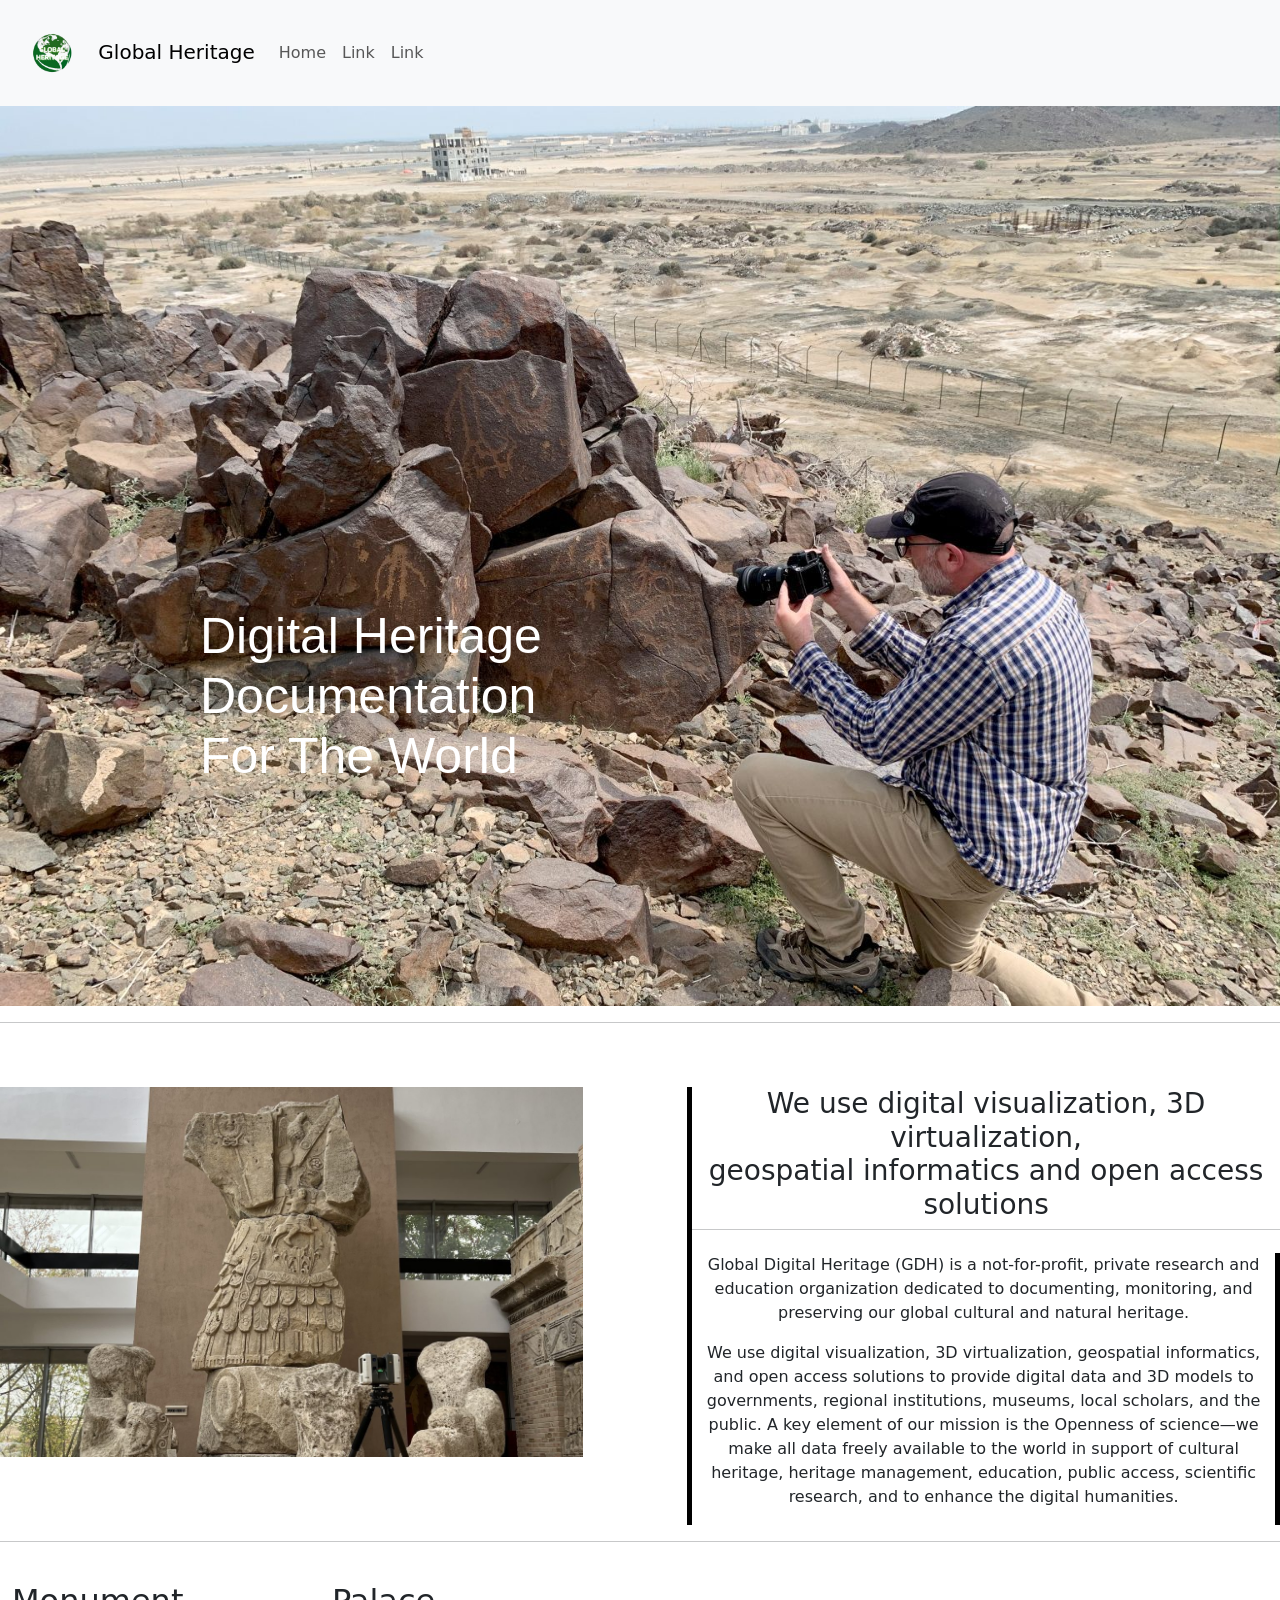
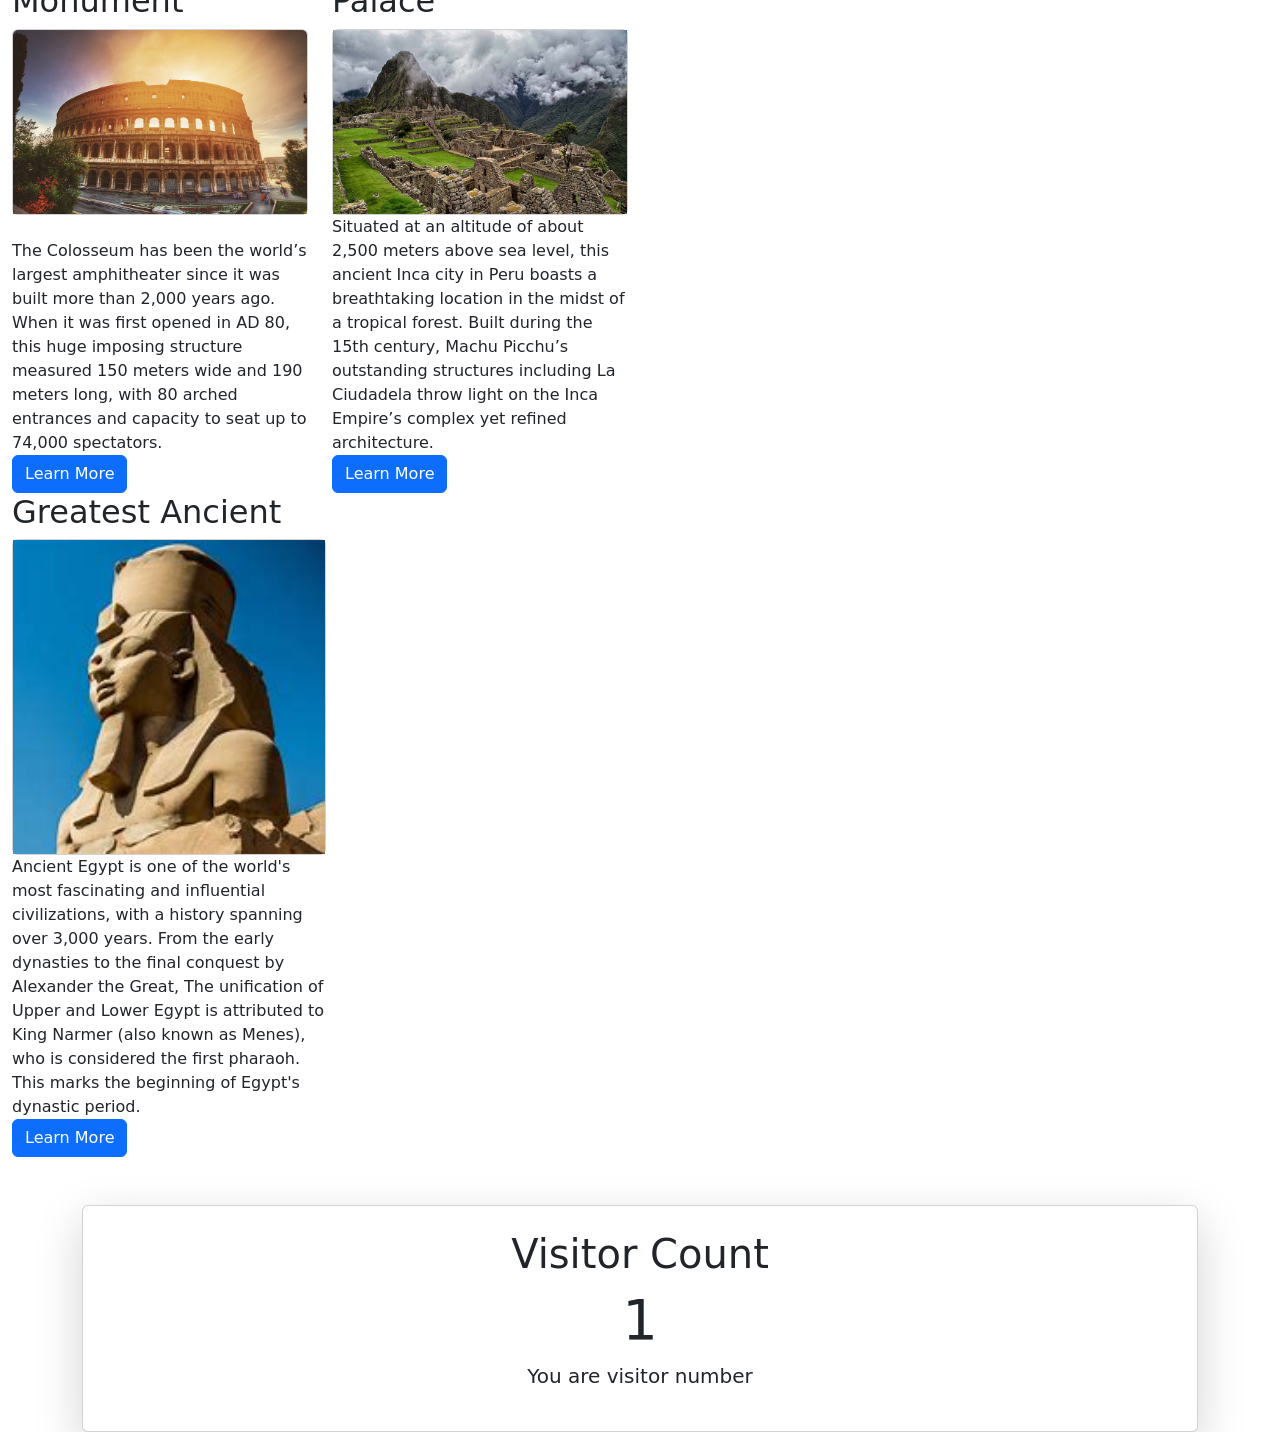
==== index.html @ ac377a88 "sir 3 wala card baki 2 k samne nhi arrha or design bhi dekhlega sahi h" ====
<!doctype html>
<html lang="en">
    <head>
        <title>Title</title>
        <link rel="stylesheet" href="style.css">
        <!-- Required meta tags -->
        <meta charset="utf-8" />
        <meta
            name="viewport"
            content="width=device-width, initial-scale=1, shrink-to-fit=no"
        />

        <!-- Bootstrap CSS v5.2.1 -->
        <link
            href="https://cdn.jsdelivr.net/npm/bootstrap@5.3.2/dist/css/bootstrap.min.css"
            rel="stylesheet"
            integrity="sha384-T3c6CoIi6uLrA9TneNEoa7RxnatzjcDSCmG1MXxSR1GAsXEV/Dwwykc2MPK8M2HN"
            crossorigin="anonymous"
        />
    </head>

    <body>
        <header>
            <nav class="navbar navbar-expand-lg bg-body-tertiary">
                <div class="container-fluid">
                  <button class="navbar-toggler"type="button" data-bs-toggle="collapse" data-bs-target="#navbarTogglerDemo01" aria-controls="navbarTogglerDemo01" aria-expanded="false" aria-label="Toggle navigation">
                    <span class="navbar-toggler-icon"></span>
                  </button>
                  <div class="collapse navbar-collapse" id="navbarTogglerDemo01">
                    <a class="navbar-brand"href="#"><img class="earthh" src="earth.png" alt=""> Global Heritage</a>
                    <ul class="navbar-nav me-auto mb-2 mb-lg-0">
                      <li class="nav-item">
                        <a class="nav-link active, p-right-20px" aria-current="page" href="#"> Home</a>
                      </li>
                      <li class="nav-item">
                        <a class="nav-link" href="#">Link</a>
                      </li>
                         <li class="nav-item">
                        <a class="nav-link" href="#">Link</a>
                      </li>
                      
                    </ul>
                  </div>
                </div>
              </nav>
              
              
        </header>
        <main>
            <div class="bg">
                <div class="head"><h1>Digital Heritage
                    <br>
                    Documentation
                    <br>
                    For The World</h3></div>
                </h1></div>
            </div>
            <hr>
            <br>
            <br>


            <div class="parent">
                <div class="child">
                <img class="img1" src="historical monument.jpg" alt=""> </div>
                <div class="container">
                  <div class="row">
                      <div class="col-12 text-center">
                          <h3>We use digital visualization, 3D virtualization, <br>
                              geospatial informatics and 
                              open access <br>
                               solutions</h3>
                      </div>
                      <hr>
                      <br>

                  </div>
                  
                  <div class="row">
                      <div class="col-12, child text-center">
                              <p>Global Digital Heritage (GDH) is a not-for-profit, private research and education organization 
                                dedicated to documenting, monitoring, and preserving our global cultural and 
                               natural heritage.</p>
                              
                                <p class="text-center">
                                  We use digital visualization, 3D virtualization, geospatial
                                  informatics, and open access solutions to provide digital data and 3D models to governments, regional 
                                  institutions, museums, local scholars, and the public. A key element of our 
                                  mission is the Openness of science—we make all data freely available 
                                  to the world in support of cultural heritage, heritage management, 
                                  education, public access, scientific research, and to enhance the digital 
                                  humanities.
                              </p>
                              
                      </div>
                  </div>
              </div>
              
                </div>
            </div>
            <hr>

            <br>

            <div class="container-fluid">
              <div class="row">
                  <div class="col-3">
                      <!-- Card Component with Image -->
                      <div class="card-title">
                        <h2>Monument</h2>
                        <div class="card">
                          <img src="The-Colosseum italy.jpg" class="card-img-top" alt="The Colosseum, Italy">
                          <!-- Optional card body if you want to add text below the image -->
                      </div>
                      
                           
                          <div class="card-body">
                              <p class="card-text"><br>
                                The Colosseum has been the world’s largest amphitheater since 
                                it was built more than 2,000 years ago. 
                                When it was first opened in AD 80, this huge imposing structure measured 150 meters wide and 190 meters long,
                                 with 80 arched entrances and capacity to seat up to 74,000 spectators.
                                 <br>

                                 <a href="#" class="btn btn-primary">Learn More</a>
                                </p>
                                  
                          </div>
                      </div>
                  </div>
                  <div class="col-3">
                      <!-- You can add more content in this section if needed -->
                       <div class="card-title">
                        <h2>Palace</h2>
                        <div class="card">
                          <img src="Machu-Picchu.jpg" alt="">
                       </div>
                      
                        <div class="card-body">
                          <p class="card-text">
                            Situated at an altitude of about 2,500 meters above sea level, this ancient Inca 
                            city in Peru boasts a breathtaking location in the midst of a tropical forest. 
                            Built during the 15th century, Machu Picchu’s outstanding structures including 
                            La Ciudadela throw light on the Inca Empire’s complex yet refined architecture.
                            <br>

                            <a href="#" class="btn btn-primary">Learn More</a>
                          </p>
                        </div>
                       </div>
                  </div>         
              </div>
              <div class="col-3">
                <!-- You can add more content in this section if needed -->
                 <div class="card-title">
                  <h2>Greatest Ancient</h2>
                  <div class="card">
                    <img src="download.jpeg" alt="">
                 </div>
                
                  <div class="card-body">
                    <p class="card-text">
                      Ancient Egypt is one of the world's most fascinating and influential civilizations, 
                      with a history spanning over 3,000 years. From the early 
                      dynasties to the final conquest by Alexander the Great,
                      The unification of Upper and Lower Egypt is attributed to 
                      King Narmer (also known as Menes), 
                      who is considered the first pharaoh. This marks the beginning 
                      of Egypt's dynastic period.
                      <br>

                      <a href="#" class="btn btn-primary">Learn More</a>
                    </p>
                  </div>
                 </div>
            </div>         
        </div>
    
               
              
          </div>
          
    <div class="container text-center mt-5">
        <div class="card shadow-lg p-4">
            <h1 class="card-title">Visitor Count</h1>
            <h2 id="visitorCount" class="display-4">0</h2>
            <p class="lead">You are visitor number</p>
        </div>
    </div>

    <script>
      // Check if there's a counter in localStorage
      let count = localStorage.getItem("visitorCount");

      if (count === null) {
          // First time visiting, set count to 1
          count = 1;
      } else {
          // Increment the counter on each visit
          count = parseInt(count) + 1;
      }

      // Update the localStorage and display the count
      localStorage.setItem("visitorCount", count);
      document.getElementById("visitorCount").textContent = count;
  </script>

  <!-- Bootstrap JS and dependencies -->
  <script src="https://code.jquery.com/jquery-3.5.1.slim.min.js"></script>
  <script src="https://cdn.jsdelivr.net/npm/@popperjs/core@2.0.10/dist/umd/popper.min.js"></script>
  <script src="https://stackpath.bootstrapcdn.com/bootstrap/4.5.2/js/bootstrap.min.js"></script>
       
        </main>
        <footer>
            <!-- place footer here -->
        </footer>
        <!-- Bootstrap JavaScript Libraries -->
        <script
            src="https://cdn.jsdelivr.net/npm/@popperjs/core@2.11.8/dist/umd/popper.min.js"
            integrity="sha384-I7E8VVD/ismYTF4hNIPjVp/Zjvgyol6VFvRkX/vR+Vc4jQkC+hVqc2pM8ODewa9r"
            crossorigin="anonymous"
        ></script>

        <script
            src="https://cdn.jsdelivr.net/npm/bootstrap@5.3.2/dist/js/bootstrap.min.js"
            integrity="sha384-BBtl+eGJRgqQAUMxJ7pMwbEyER4l1g+O15P+16Ep7Q9Q+zqX6gSbd85u4mG4QzX+"
            crossorigin="anonymous"
        ></script>
    </body>
</html>
---- style.css ----
.earthh
{
height: 80px;
}
.bg
{
    background-image: url(IMG_3407-1536x1152.jpg);
    background-size: cover;
    height: 100vh;
}
.link1 a
{
    padding-left: 20px;
}
.head h1
{
    color: white;
    padding-top: 500px;
    padding-left: 200px;
    font-size: 50px;
    font-family: 'Gill Sans', 'Gill Sans MT', Calibri, 'Trebuchet MS', sans-serif;    
}
.head h1
{
    padding-right: 70px;
}
.parent
{
    display: flex;
  
}
.child{

    border-right: 5px solid black; 
    flex: 120%;
}
.child img
{
    height: 370px;   
    border-right: 5px; 
                       
    
}
.child2
{
    flex: 50%;
    position: relative;
    left: 20px;    
}
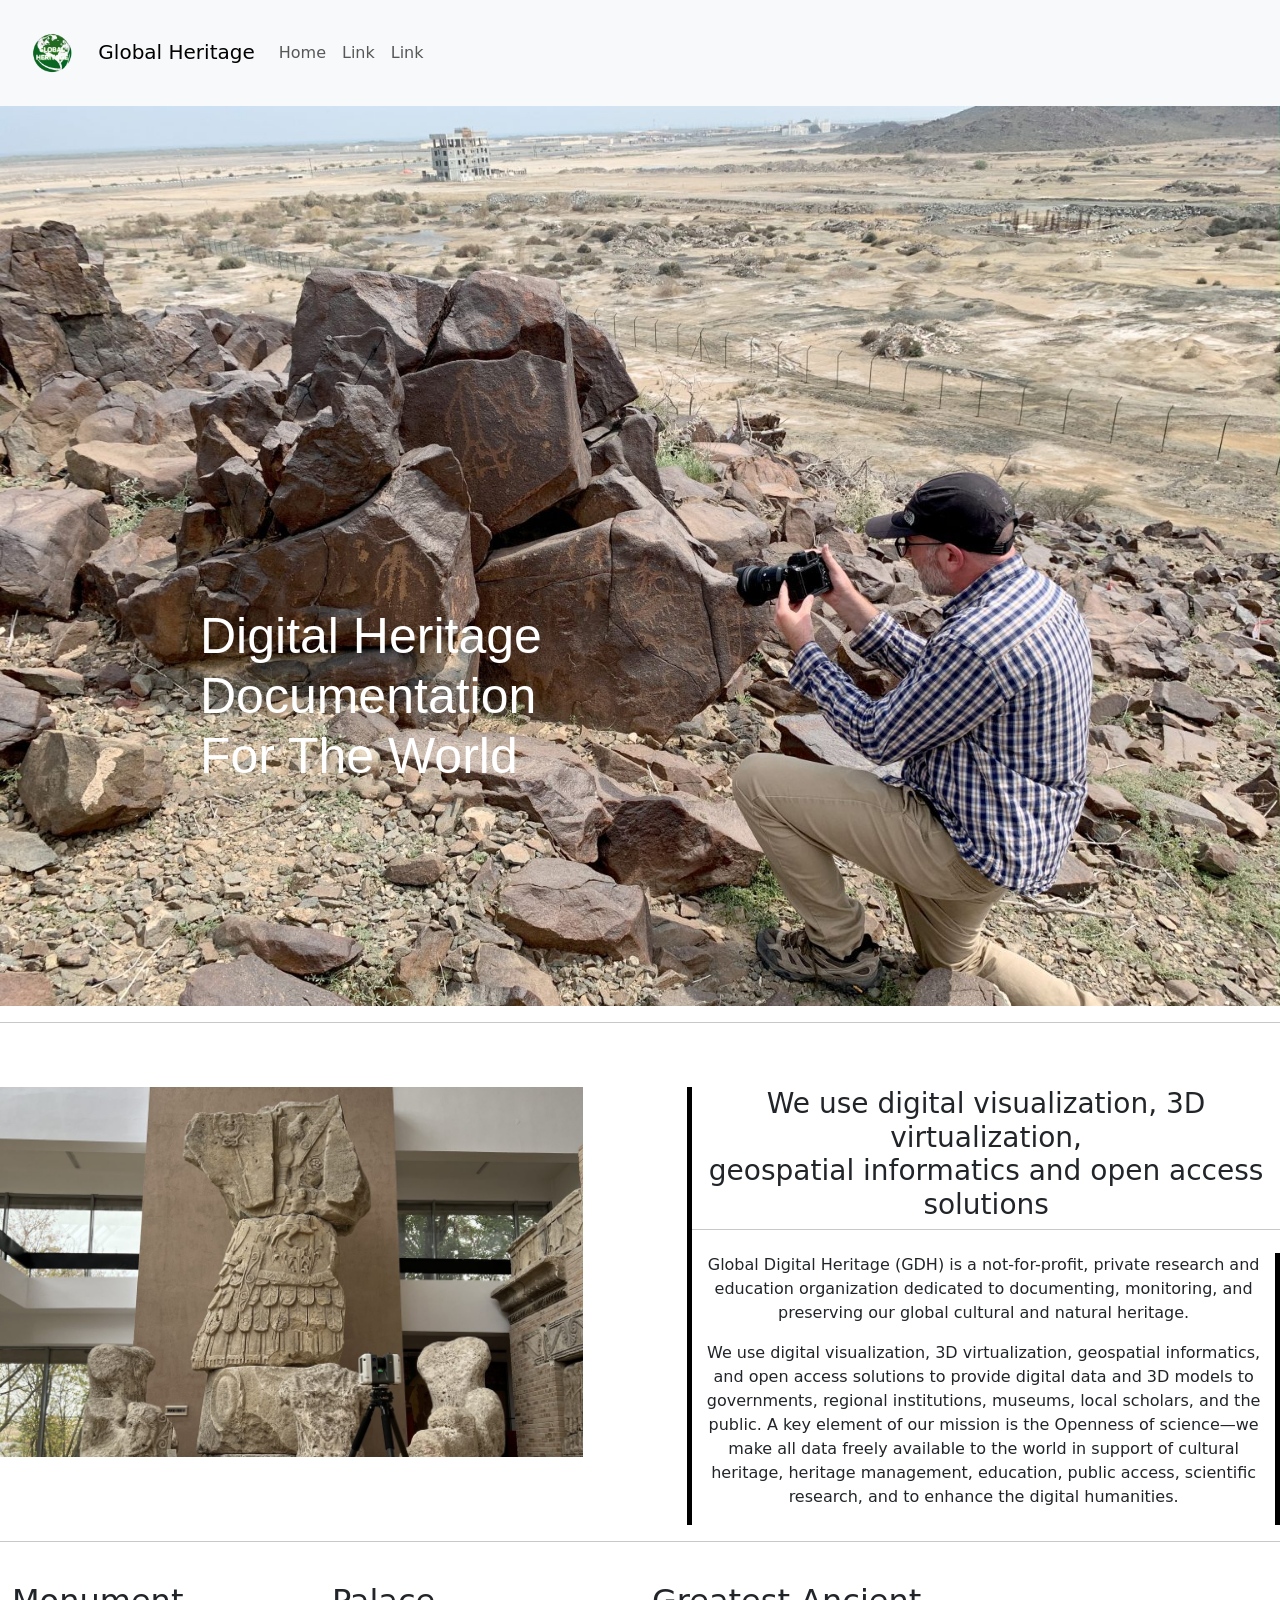
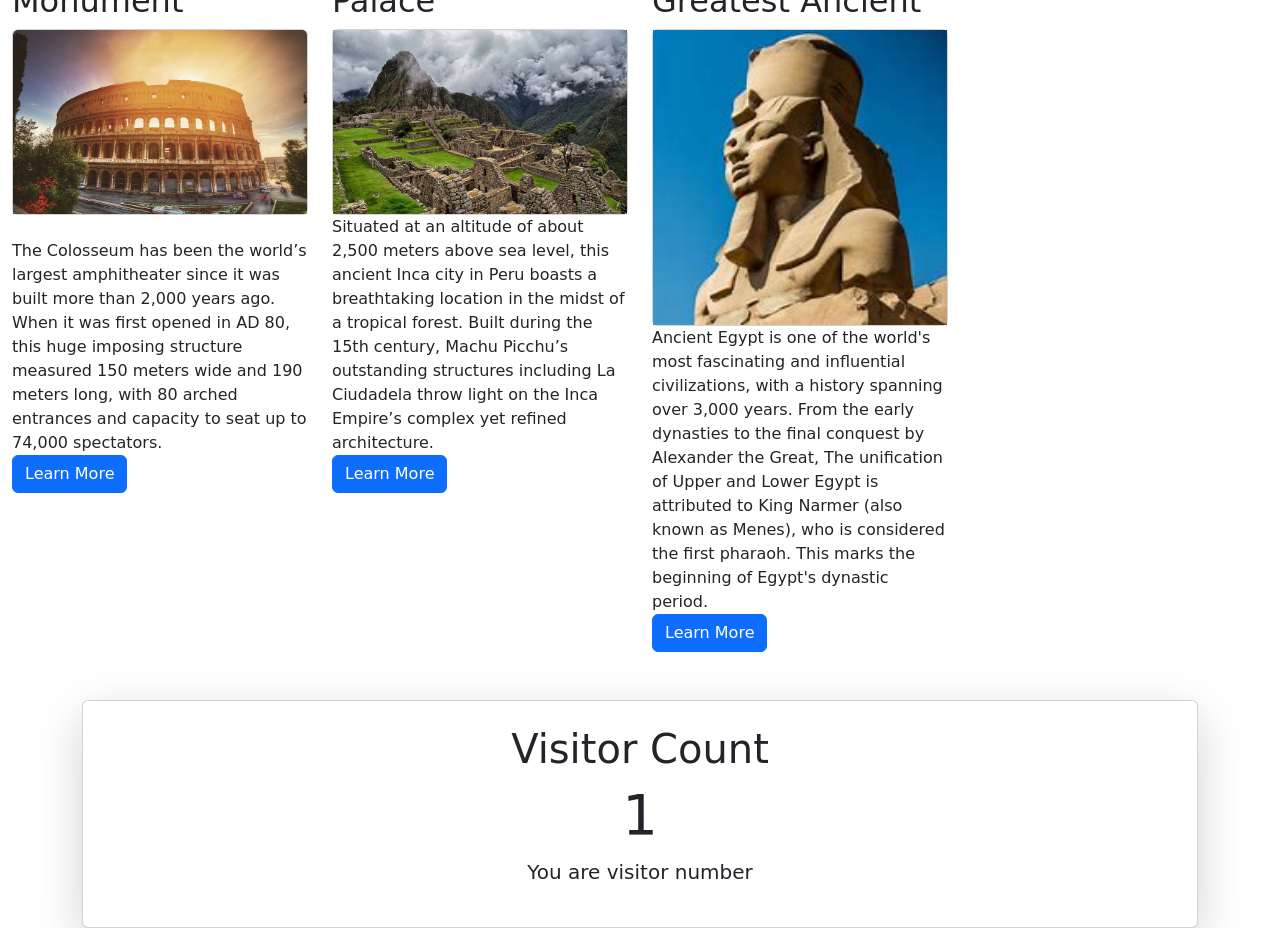
==== commit 005bb1cc: "hello" ====
--- a/index.html
+++ b/index.html
@@ -148,32 +148,33 @@
                           </p>
                         </div>
                        </div>
-                  </div>         
+                  </div>  
+                  <div class="col-3">
+                    <!-- You can add more content in this section if needed -->
+                     <div class="card-title">
+                      <h2>Greatest Ancient</h2>
+                      <div class="card">
+                        <img src="download.jpeg" alt="">
+                     </div>
+                    
+                      <div class="card-body">
+                        <p class="card-text">
+                          Ancient Egypt is one of the world's most fascinating and influential civilizations, 
+                          with a history spanning over 3,000 years. From the early 
+                          dynasties to the final conquest by Alexander the Great,
+                          The unification of Upper and Lower Egypt is attributed to 
+                          King Narmer (also known as Menes), 
+                          who is considered the first pharaoh. This marks the beginning 
+                          of Egypt's dynastic period.
+                          <br>
+    
+                          <a href="#" class="btn btn-primary">Learn More</a>
+                        </p>
+                      </div>
+                     </div>
+                </div>        
               </div>
-              <div class="col-3">
-                <!-- You can add more content in this section if needed -->
-                 <div class="card-title">
-                  <h2>Greatest Ancient</h2>
-                  <div class="card">
-                    <img src="download.jpeg" alt="">
-                 </div>
-                
-                  <div class="card-body">
-                    <p class="card-text">
-                      Ancient Egypt is one of the world's most fascinating and influential civilizations, 
-                      with a history spanning over 3,000 years. From the early 
-                      dynasties to the final conquest by Alexander the Great,
-                      The unification of Upper and Lower Egypt is attributed to 
-                      King Narmer (also known as Menes), 
-                      who is considered the first pharaoh. This marks the beginning 
-                      of Egypt's dynastic period.
-                      <br>
-
-                      <a href="#" class="btn btn-primary">Learn More</a>
-                    </p>
-                  </div>
-                 </div>
-            </div>         
+                     
         </div>
     
                
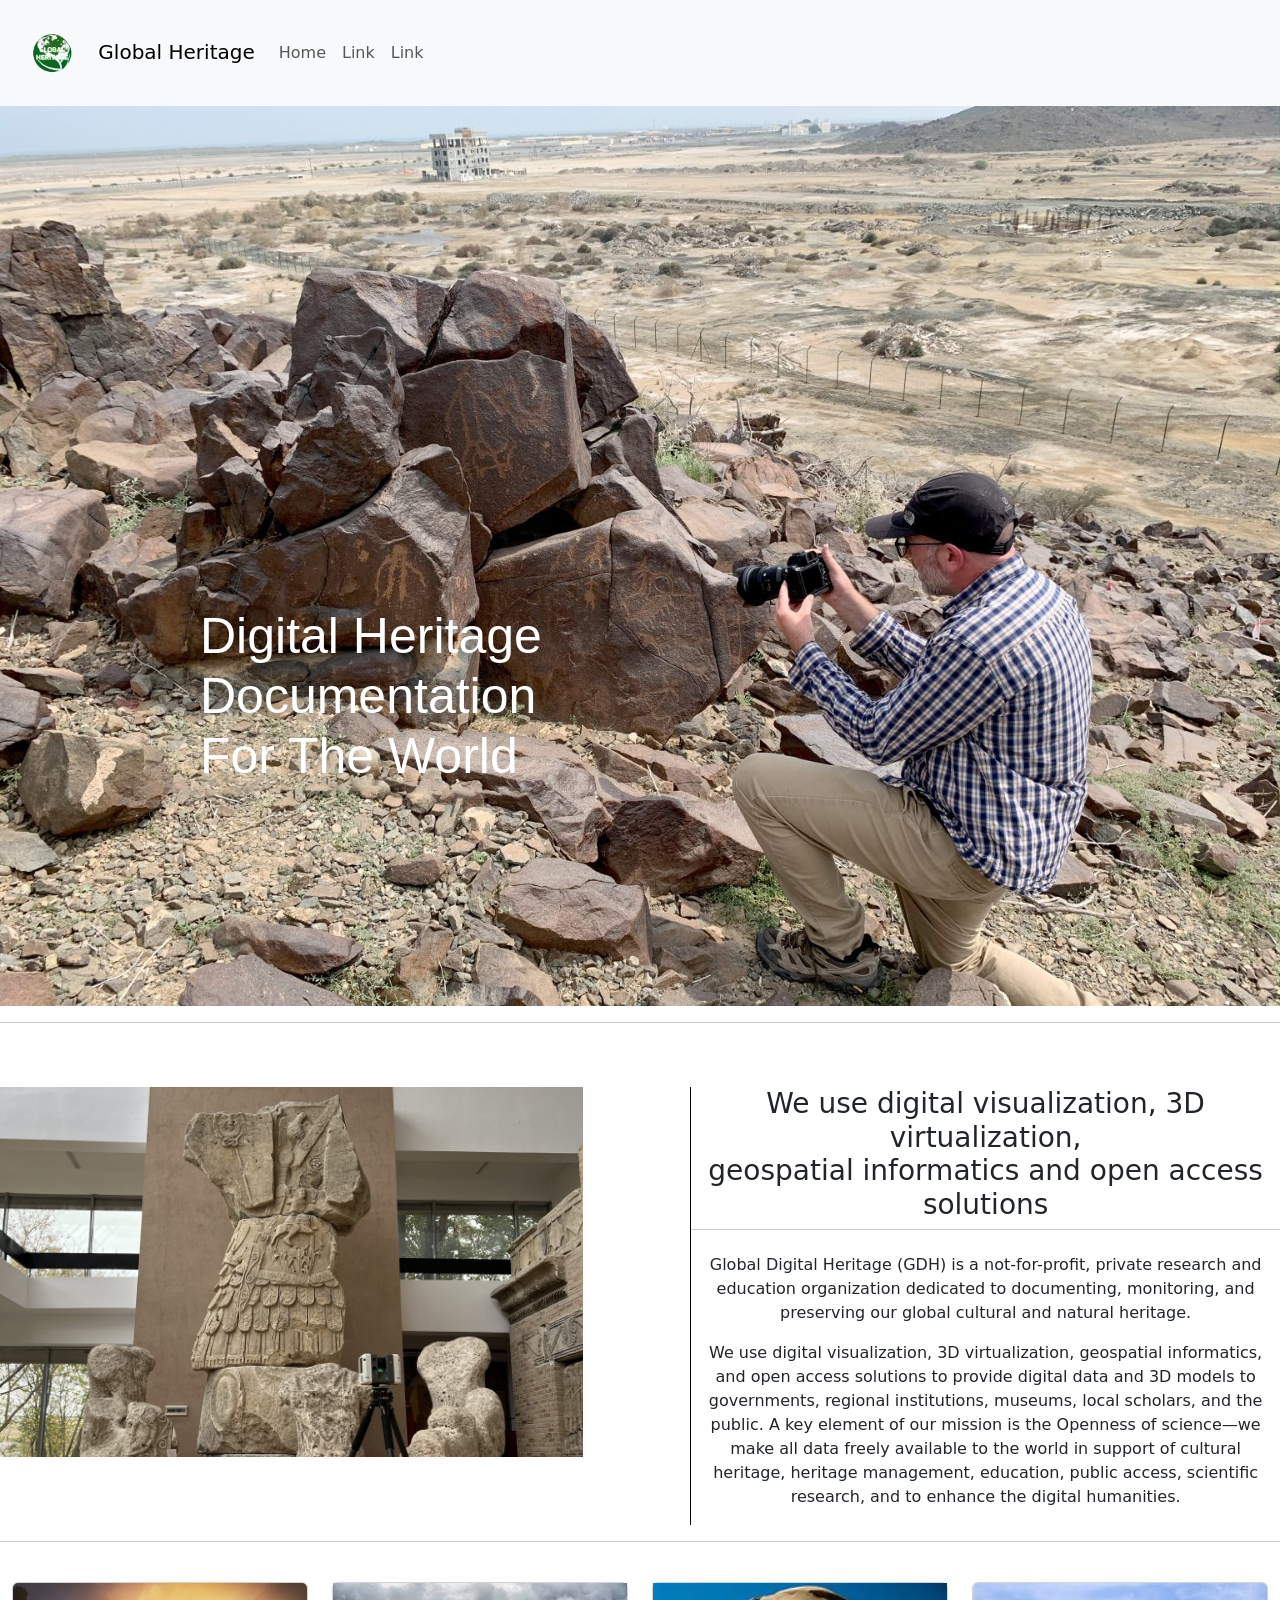
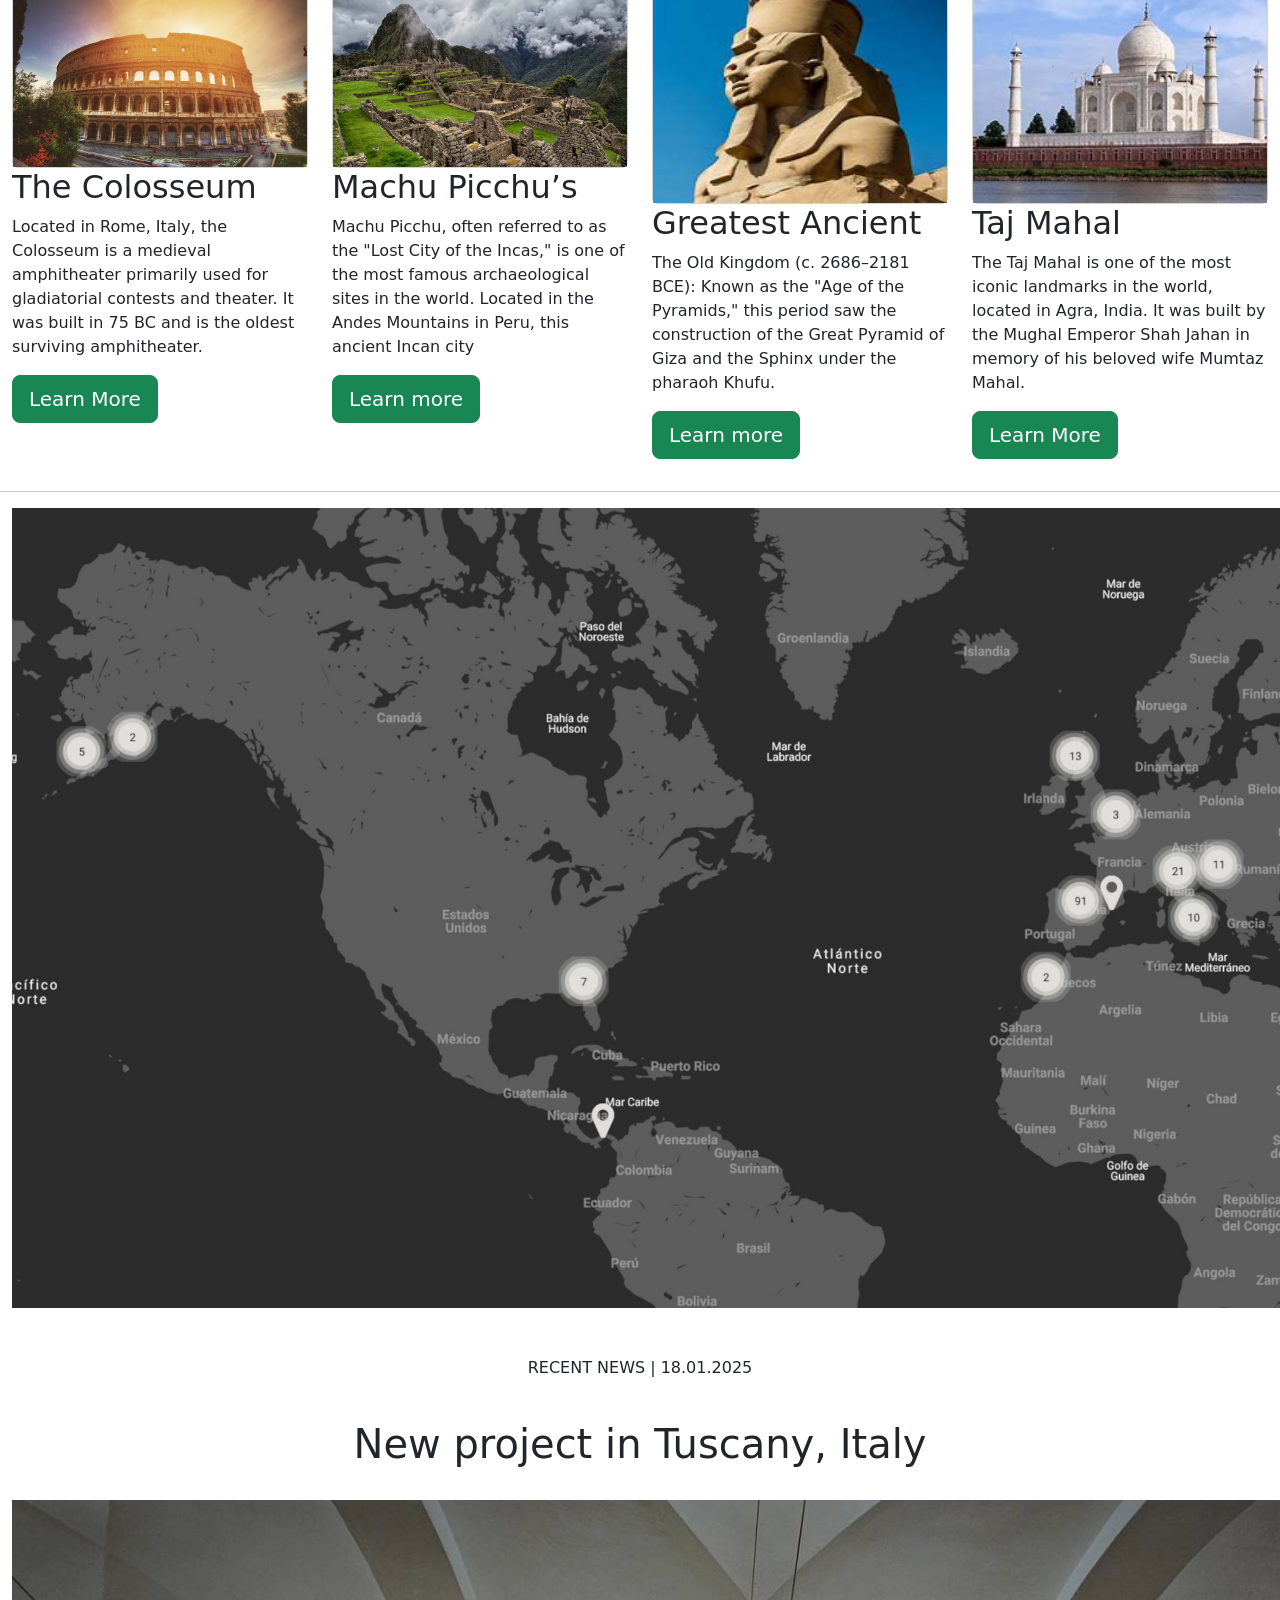
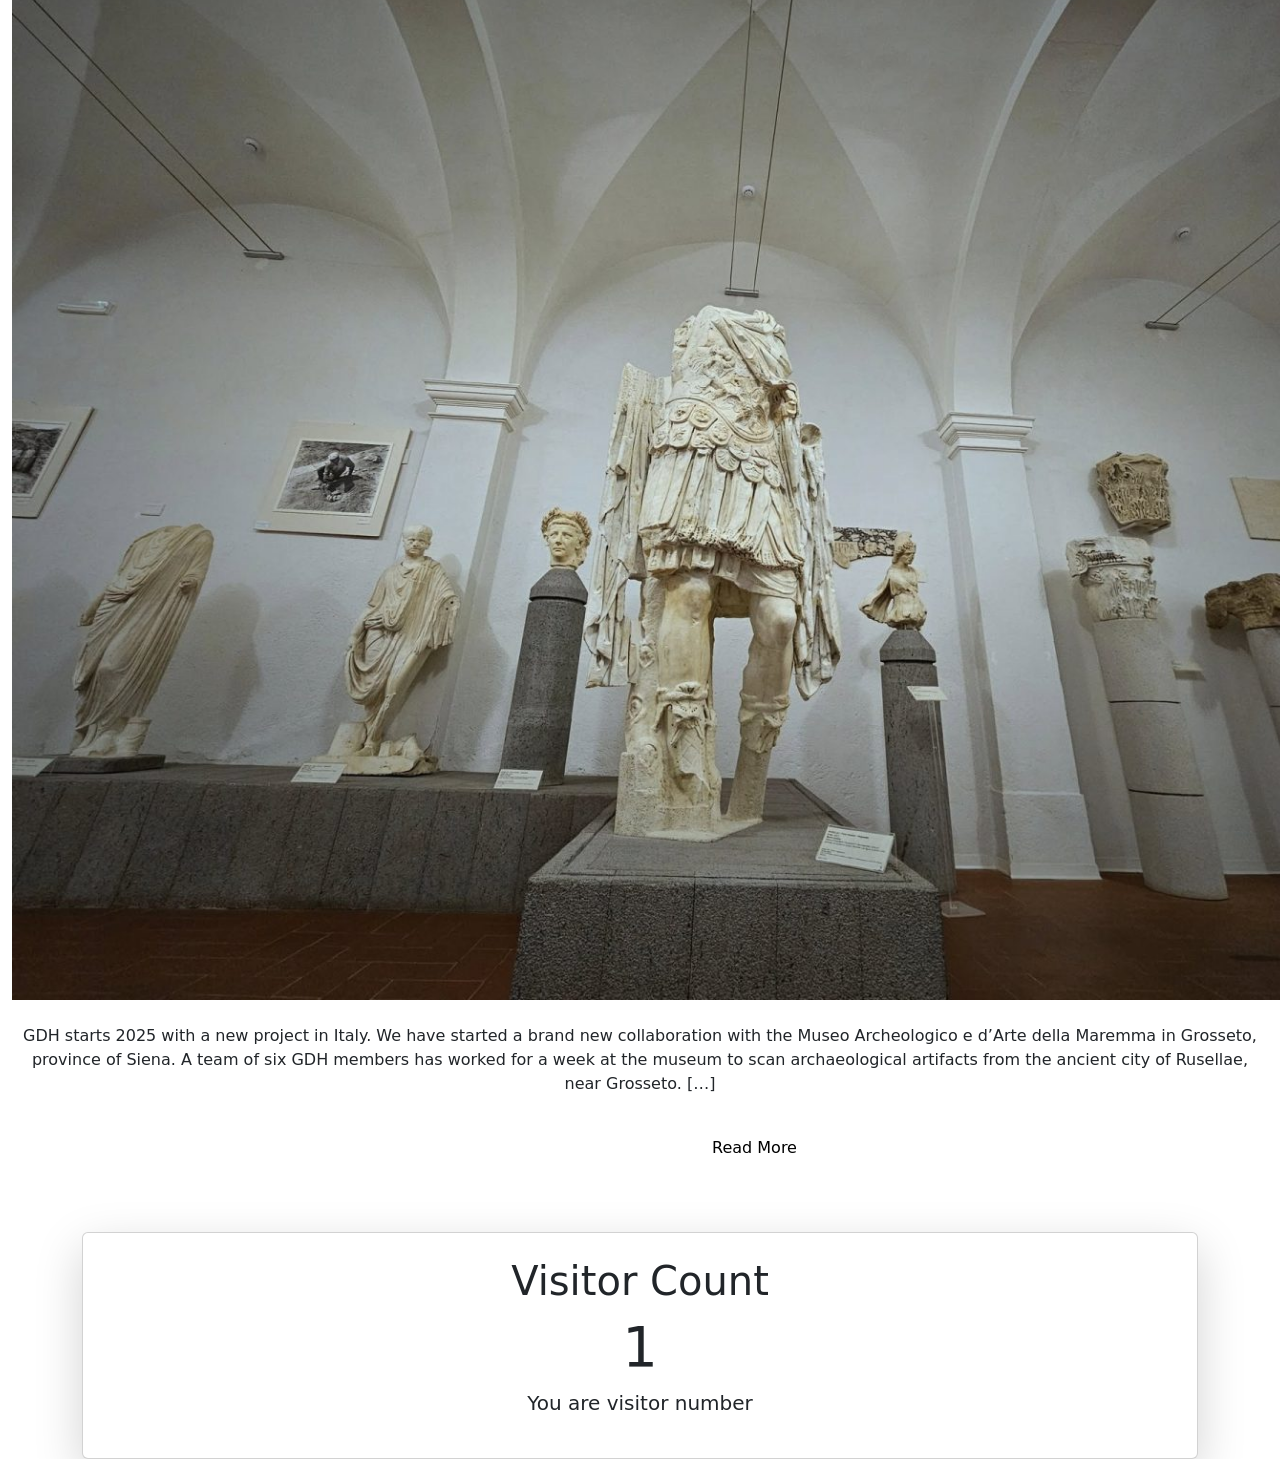
==== commit 40ef2d04: "hello" ====
--- a/index.html
+++ b/index.html
@@ -62,7 +62,7 @@
 
             <div class="parent">
                 <div class="child">
-                <img class="img1" src="historical monument.jpg" alt=""> </div>
+                <img   class="img1" src="historical monument.jpg" alt=""  > </div>
                 <div class="container">
                   <div class="row">
                       <div class="col-12 text-center">
@@ -77,7 +77,7 @@
                   </div>
                   
                   <div class="row">
-                      <div class="col-12, child text-center">
+                      <div class="col-12, text-center">
                               <p>Global Digital Heritage (GDH) is a not-for-profit, private research and education organization 
                                 dedicated to documenting, monitoring, and preserving our global cultural and 
                                natural heritage.</p>
@@ -104,10 +104,11 @@
 
             <div class="container-fluid">
               <div class="row">
+
                   <div class="col-3">
                       <!-- Card Component with Image -->
                       <div class="card-title">
-                        <h2>Monument</h2>
+                        
                         <div class="card">
                           <img src="The-Colosseum italy.jpg" class="card-img-top" alt="The Colosseum, Italy">
                           <!-- Optional card body if you want to add text below the image -->
@@ -115,14 +116,85 @@
                       
                            
                           <div class="card-body">
-                              <p class="card-text"><br>
-                                The Colosseum has been the world’s largest amphitheater since 
-                                it was built more than 2,000 years ago. 
-                                When it was first opened in AD 80, this huge imposing structure measured 150 meters wide and 190 meters long,
-                                 with 80 arched entrances and capacity to seat up to 74,000 spectators.
-                                 <br>
-
-                                 <a href="#" class="btn btn-primary">Learn More</a>
+                              <h2 class="card-text">
+                                The Colosseum </h2>
+                                <p>
+                                   Located in Rome, Italy, the Colosseum is a medieval amphitheater primarily used for gladiatorial contests and theater. 
+                                   It was built in 75 BC and is the oldest surviving amphitheater. 
+
+                                </p>
+                                 
+
+                                <!-- Modal trigger button -->
+                                <button
+                                type="button"
+                                class="btn btn-success btn-lg"
+                                data-bs-toggle="modal"
+                                data-bs-target="#modalId1">
+
+                                Learn More
+                              </button>
+                              
+                                
+                                
+                                
+                                <!-- Modal Body -->
+                                <!-- if you want to close by clicking outside the modal, delete the last endpoint:data-bs-backdrop and data-bs-keyboard -->
+                                <div
+                                  class="modal fade"
+                                  id="modalId1"
+                                  tabindex="-1"
+                                  data-bs-backdrop="static"
+                                  data-bs-keyboard="false"
+                                  
+                                  role="dialog"
+                                  aria-labelledby="modalTitleId"
+                                  aria-hidden="true"
+                                >
+                                  <div
+                                    class="modal-dialog modal-dialog-scrollable modal-dialog-centered modal-lg"
+                                    role="document"
+                                  >
+                                    <div class="modal-content">
+                                      <div class="modal-header">
+                                        <h5 class="modal-title" id="modalTitleId">
+                                          The Colosseum-Rome
+                                        </h5>
+                                        <button
+                                          type="button"
+                                          class="btn-close"
+                                          data-bs-dismiss="modal"
+                                          aria-label="Close"
+                                        ></button>
+                                      </div>
+                                      <div class="modal-body">   The Colosseum has been the world’s largest amphitheater since 
+                                        it was built more than 2,000 years ago. 
+                                        When it was first opened in AD 80, this huge imposing structure measured 150 meters wide and 190 meters long,
+                                         with 80 arched entrances and capacity to seat up to 74,000 spectators.</div>
+                                      <div class="modal-footer">
+                                        <button
+                                          type="button"
+                                          class="btn btn-secondary"
+                                          data-bs-dismiss="modal"
+                                          aria-label="Close"
+                                          
+                                        >
+                                          Close
+                                        </button>
+                                        <button type="button" class="btn btn-primary">Save</button>
+                                      </div>
+                                    </div>
+                                  </div>
+                                </div>
+                                
+                                <!-- Optional: Place to the bottom of scripts -->
+                                <script>
+                                   myModal = new bootstrap.Modal(
+                                    document.getElementById("modalId1"),
+                                    options,
+                                  );
+                                </script>
+                                
                                 </p>
                                   
                           </div>
@@ -131,20 +203,86 @@
                   <div class="col-3">
                       <!-- You can add more content in this section if needed -->
                        <div class="card-title">
-                        <h2>Palace</h2>
+                        
                         <div class="card">
                           <img src="Machu-Picchu.jpg" alt="">
                        </div>
                       
                         <div class="card-body">
-                          <p class="card-text">
-                            Situated at an altitude of about 2,500 meters above sea level, this ancient Inca 
-                            city in Peru boasts a breathtaking location in the midst of a tropical forest. 
-                            Built during the 15th century, Machu Picchu’s outstanding structures including 
-                            La Ciudadela throw light on the Inca Empire’s complex yet refined architecture.
-                            <br>
-
-                            <a href="#" class="btn btn-primary">Learn More</a>
+                          <h2 class="card-text">
+                            Machu Picchu’s</h2>
+                            <p>
+                              Machu Picchu, often referred to as the "Lost City of the Incas," is one of the most famous archaeological sites 
+                              in the world. Located in the Andes Mountains in Peru, this ancient Incan city
+                               
+                            </p>
+                            
+
+                           <!-- Modal trigger button -->
+                           <button
+                            type="button"
+                            class="btn btn-success btn-lg"
+                            data-bs-toggle="modal"
+                            data-bs-target="#modalId2"
+                           >
+                            Learn more
+                           </button>
+                           
+                           <!-- Modal Body -->
+                           <!-- if you want to close by clicking outside the modal, delete the last endpoint:data-bs-backdrop and data-bs-keyboard -->
+                           <div
+                            class="modal fade"
+                            id="modalId2"
+                            tabindex="-1"
+                            data-bs-backdrop="static"
+                            data-bs-keyboard="false"
+                            
+                            role="dialog"
+                            aria-labelledby="modalTitleId"
+                            aria-hidden="true"
+                           >
+                            <div
+                              class="modal-dialog modal-dialog-scrollable modal-dialog-centered modal-sm"
+                              role="document"
+                            >
+                              <div class="modal-content">
+                                <div class="modal-header">
+                                  <h5 class="modal-title" id="modalTitleId">
+                                    Machu Picchu’s-Peru
+                                  </h5>
+                                  <button
+                                    type="button"
+                                    class="btn-close"
+                                    data-bs-dismiss="modal"
+                                    aria-label="Close"
+                                  ></button>
+                                </div>
+                                <div class="modal-body"><p>   Situated at an altitude of about 2,500 meters above sea level, this ancient Inca 
+                                  city in Peru boasts a breathtaking location in the midst of a tropical forest. 
+                                  Built during the 15th century, Machu Picchu’s outstanding structures including 
+                                  La Ciudadela throw light on the Inca Empire’s complex yet refined architecture.</p></div>
+                                <div class="modal-footer">
+                                  <button
+                                    type="button"
+                                    class="btn btn-secondary"
+                                    data-bs-dismiss="modal"
+                                  >
+                                    Close
+                                  </button>
+                                  <button type="button" class="btn btn-primary">Save</button>
+                                </div>
+                              </div>
+                            </div>
+                           </div>
+                           
+                           <!-- Optional: Place to the bottom of scripts -->
+                           <script>
+                            myModal2 = new bootstrap.Modal(
+                              document.getElementById("modalId2"),
+                              options,
+                            );
+                           </script>
+                           
                           </p>
                         </div>
                        </div>
@@ -152,37 +290,248 @@
                   <div class="col-3">
                     <!-- You can add more content in this section if needed -->
                      <div class="card-title">
-                      <h2>Greatest Ancient</h2>
+                      
                       <div class="card">
-                        <img src="download.jpeg" alt="">
+                        <img class="ancient" src="download.jpeg" alt="">
                      </div>
                     
                       <div class="card-body">
-                        <p class="card-text">
-                          Ancient Egypt is one of the world's most fascinating and influential civilizations, 
-                          with a history spanning over 3,000 years. From the early 
-                          dynasties to the final conquest by Alexander the Great,
-                          The unification of Upper and Lower Egypt is attributed to 
-                          King Narmer (also known as Menes), 
-                          who is considered the first pharaoh. This marks the beginning 
-                          of Egypt's dynastic period.
-                          <br>
-    
-                          <a href="#" class="btn btn-primary">Learn More</a>
+                        <h2 class="card-text">
+                          Greatest Ancient </h2>
+                          
+                          <p>The Old Kingdom (c. 2686–2181 BCE): Known as the "Age of the Pyramids," 
+                            this period saw the construction of the Great Pyramid of Giza and the 
+                            Sphinx under the pharaoh Khufu.  </p>
+                            
+                          
+                          <!-- Modal trigger button -->
+                          <button
+                            type="button"
+                            class="btn btn-success btn-lg"
+                            data-bs-toggle="modal"
+                            data-bs-target="#modalId3"
+                          >
+                            Learn more
+                          </button>
+                          
+                          <!-- Modal Body -->
+                          <!-- if you want to close by clicking outside the modal, delete the last endpoint:data-bs-backdrop and data-bs-keyboard -->
+                          <div
+                            class="modal fade"
+                            id="modalId3"
+                            tabindex="-1"
+                            data-bs-backdrop="static"
+                            data-bs-keyboard="false"
+                            
+                            role="dialog"
+                            aria-labelledby="modalTitleId"
+                            aria-hidden="true"
+                          >
+                            <div
+                              class="modal-dialog modal-dialog-scrollable modal-dialog-centered modal-sm"
+                              role="document"
+                            >
+                              <div class="modal-content">
+                                <div class="modal-header">
+                                  <h5 class="modal-title" id="modalTitleId">
+                                    Great Ancient-EGypt
+                                  </h5>
+                                  <button
+                                    type="button"
+                                    class="btn-close"
+                                    data-bs-dismiss="modal"
+                                    aria-label="Close"
+                                  ></button>
+                                </div>
+                                <div class="modal-body"><p> Ancient Egypt is one of the world's most fascinating and influential civilizations, 
+                                  with a history spanning over 3,000 years. From the early 
+                                  dynasties to the final conquest by Alexander the Great,
+                                  The unification of Upper and Lower Egypt is attributed to 
+                                  King Narmer (also known as Menes), 
+                                  who is considered the first pharaoh. This marks the beginning 
+                                  of Egypt's dynastic period.</p></div>
+                                <div class="modal-footer">
+                                  <button
+                                    type="button"
+                                    class="btn btn-secondary"
+                                    data-bs-dismiss="modal"
+                                  >
+                                    Close
+                                  </button>
+                                  <button type="button" class="btn btn-primary">Save</button>
+                                </div>
+                              </div>
+                            </div>
+                          </div>
+                          
+                          <!-- Optional: Place to the bottom of scripts -->
+                          <script>
+                             myModal = new bootstrap.Modal(
+                              document.getElementById("modalId3"),
+                              options,
+                            );
+                          </script>
+                          
+                           
+                           
                         </p>
                       </div>
                      </div>
-                </div>        
+                     
+                </div> 
+                <div class="col-3">
+                  <!-- Card Component with Image -->
+                  <div class="card-title">
+                    
+                    <div class="card">
+                      <img src="taj mahal.jpeg" class="card-img-top tajmahal" alt="">
+                      <!-- Optional card body if you want to add text below the image -->
+                  </div>
+                  
+                       
+                      <div class="card-body">
+                          <h2 class="card-text">
+                         Taj Mahal </h2>
+                         
+                        <p>
+                           The Taj Mahal is one of the most iconic landmarks in the world, 
+                           located in Agra, India. It was built by the Mughal Emperor Shah 
+                           Jahan in memory of his beloved wife Mumtaz Mahal. </p>
+
+                           
+                         
+                             
+
+                            <!-- Modal trigger button -->
+                            <button
+                            type="button"
+                            class="btn btn-success btn-lg"
+                            data-bs-toggle="modal"
+                            data-bs-target="#modalId4">
+
+                            Learn More
+                          </button>
+                          
+                            
+                            
+                            
+                            <!-- Modal Body -->
+                            <!-- if you want to close by clicking outside the modal, delete the last endpoint:data-bs-backdrop and data-bs-keyboard -->
+                            <div
+                              class="modal fade"
+                              id="modalId4"
+                              tabindex="-1"
+                              data-bs-backdrop="static"
+                              data-bs-keyboard="false"
+                              
+                              role="dialog"
+                              aria-labelledby="modalTitleId"
+                              aria-hidden="true"
+                            >
+                              <div
+                                class="modal-dialog modal-dialog-scrollable modal-dialog-centered modal-lg"
+                                role="document"
+                              >
+                                <div class="modal-content">
+                                  <div class="modal-header">
+                                    <h5 class="modal-title" id="modalTitleId">
+                                      TAJ MAHAL-INDIA
+                                 
+                                    </h5>
+                                    <button
+                                      type="button"
+                                      class="btn-close"
+                                      data-bs-dismiss="modal"
+                                      aria-label="Close"
+                                    ></button>
+                                  </div>
+                                  <div class="modal-body">   Construction of the Taj Mahal began in 1632, and it was completed in 1653, 
+                                                            taking around 21 years. The monument is renowned for its stunning white
+                                     marble architecture, intricate carvings, and beautiful gardens. It is a symbol of love and a
+                                     masterpiece of Mughal architecture, blending Persian, Ottoman Turkish, and Indian 
+                                     architectural styles. The Taj Mahal is listed as a UNESCO World Heritage site and is visited by millions of tourists every year. 
+                                     Its striking beauty and historical significance make it one of 
+                                     the Seven Wonders of the World. The Dome and Minarets: The central dome 
+                                     of the Taj Mahal is 35 meters high and is surrounded by four minarets 
+                                     (tall towers) which enhance its symmetry. The dome’s design represents 
+                                     the perfection and infinity of the divine. The minarets were constructed with a 
+                                     slight tilt to ensure they would never fall on the main structure 
+                                     in case of an earthquake.</div>
+                                  <div class="modal-footer">
+                                    <button
+                                      type="button"
+                                      class="btn btn-secondary"
+                                      data-bs-dismiss="modal"
+                                      aria-label="Close"
+                                      
+                                    >
+                                      Close
+                                    </button>
+                                    <button type="button" class="btn btn-primary">Save</button>
+                                  </div>
+                                </div>
+                              </div>
+                            </div>
+                            
+                            <!-- Optional: Place to the bottom of scripts -->
+                            <script>
+                               myModal = new bootstrap.Modal(
+                                document.getElementById("modalId4"),
+                                options,
+                              );
+                            </script>
+                            
+                            </p>
+                              
+                      </div>
+                  </div>
+              </div> 
               </div>
                      
-        </div>
-    
-               
-              
+        </div> 
+          
           </div>
+          <hr>
+
+          <div class="container-fluid">
+            <div class="row">
+              <div class="col-12">
+                <img class="maps" src="map.jpeg" alt="">
+              </div>
+            </div>
+          </div>
+          <br>
+          <br>
+
+          <div class="container-fluid">
+            <div class="row">
+              <div class="col-12 Lg Sm M">
+              <p class="news">RECENT NEWS | 18.01.2025</p>
+              <br>
+              <h1 class="italy">New project in Tuscany, Italy</h1>
+              <br>
+              <img class="newproject" src="italyy.jpg" alt="">
+              <br>
+              <br>
+
+              <p class="statue">
+                GDH starts 2025 with a new project in Italy. We have started a brand new 
+                collaboration with the Museo Archeologico e d’Arte della Maremma in 
+                Grosseto, province of Siena. A team of six GDH members has worked for 
+                a week at the museum to scan archaeological artifacts 
+                from the ancient city of Rusellae, near Grosseto. […]
+              </p>
+              <br>
+              <a class="link10" href="">Read More</a>
+              </div>
+            </div>
+          </div>
+          <br>
+       
+          
           
     <div class="container text-center mt-5">
-        <div class="card shadow-lg p-4">
+        <div class="card shadow-lg p-4 ">
             <h1 class="card-title">Visitor Count</h1>
             <h2 id="visitorCount" class="display-4">0</h2>
             <p class="lead">You are visitor number</p>
--- a/style.css
+++ b/style.css
@@ -29,15 +29,16 @@
     display: flex;
   
 }
+
 .child{
 
-    border-right: 5px solid black; 
+    border-right: 1px solid black; 
     flex: 120%;
 }
 .child img
 {
     height: 370px;   
-    border-right: 5px; 
+   
                        
     
 }
@@ -47,6 +48,42 @@
     position: relative;
     left: 20px;    
 }
+.ancient
+{
+    height: 220px;
+    
+}
+.tajmahal
+{
+    height: 220px;
+}
+.maps
+{
+    height: 800px;
+    flex: 150%;
+}
+.news
+{
+    text-align: center;
+}
+.italy
+{
+    text-align: center;
+}
+.newproject
+{
+    justify-items: center;
+    height: 1100px;
+}
+.statue
+{
+    text-align: center;
+}
+.link10
+{
+    padding-left: 700px;
+    color: black;
+    text-decoration: none;
+}
 
 
-
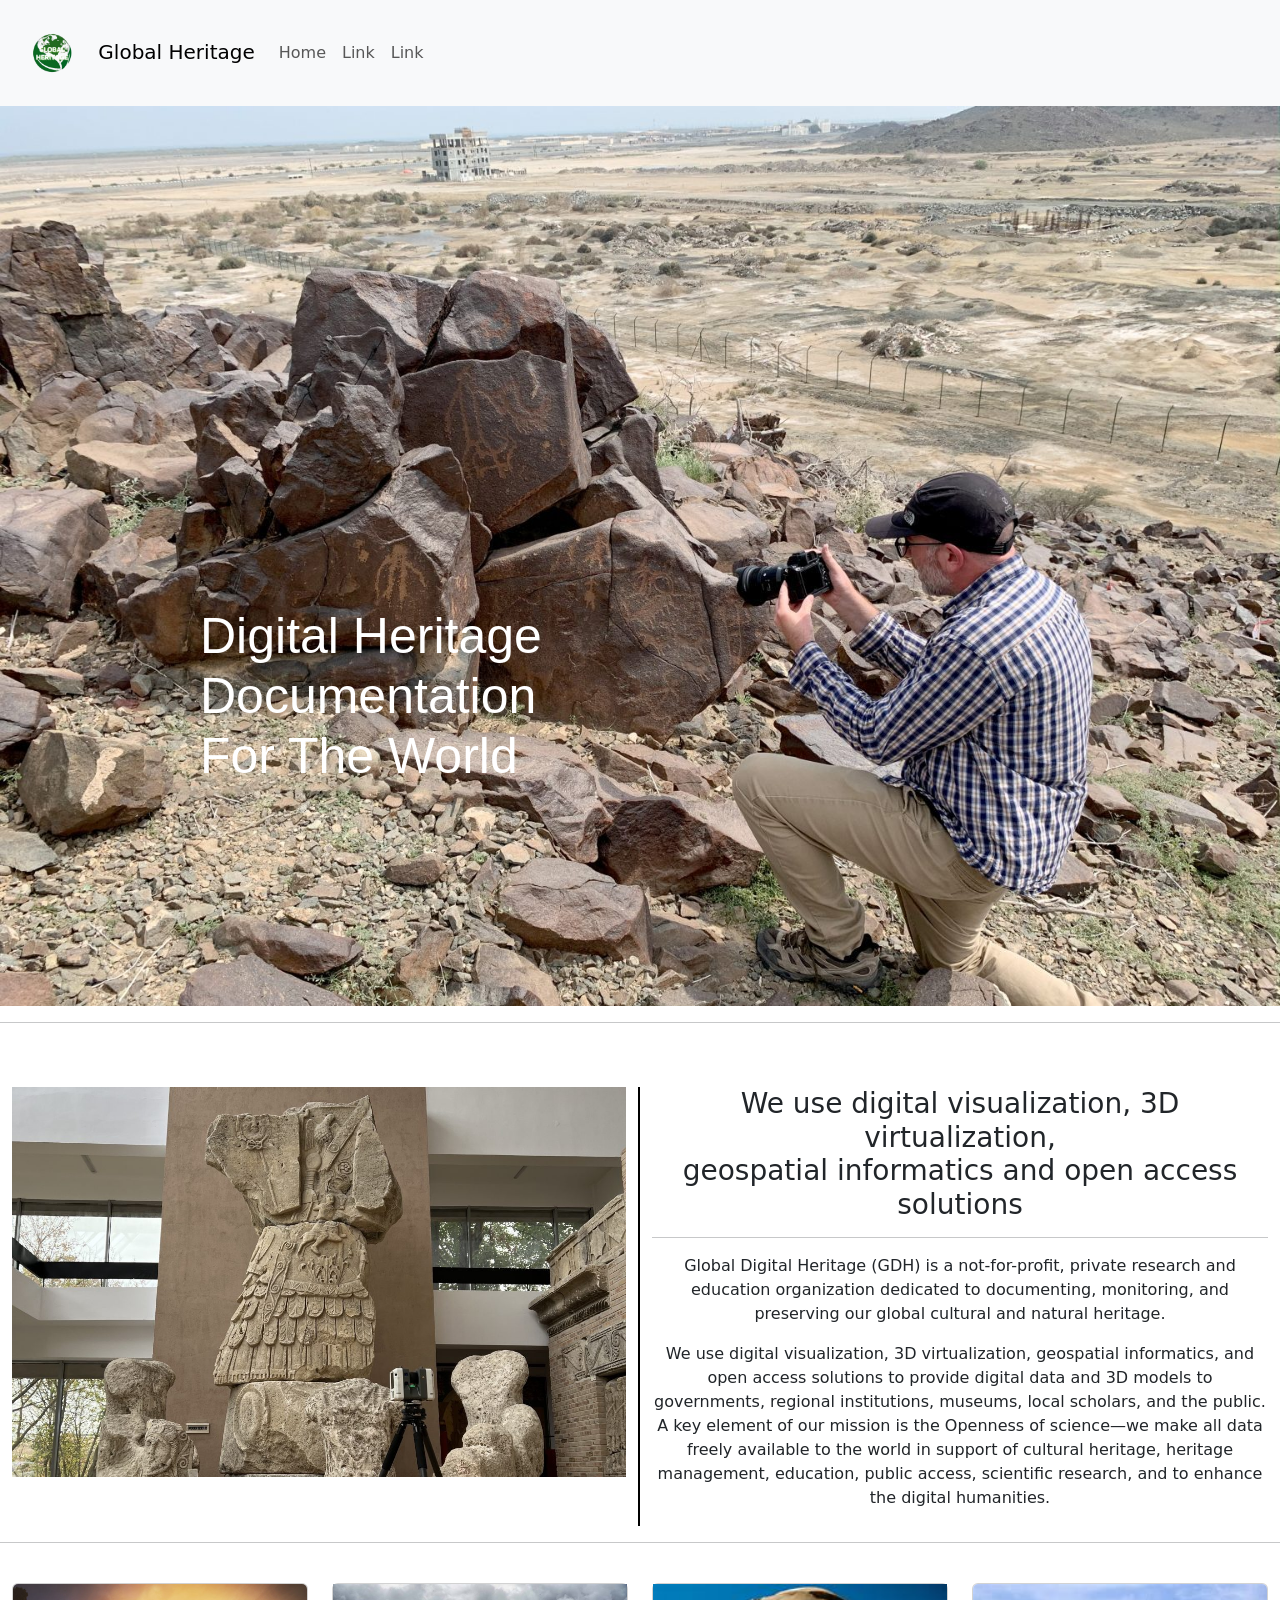
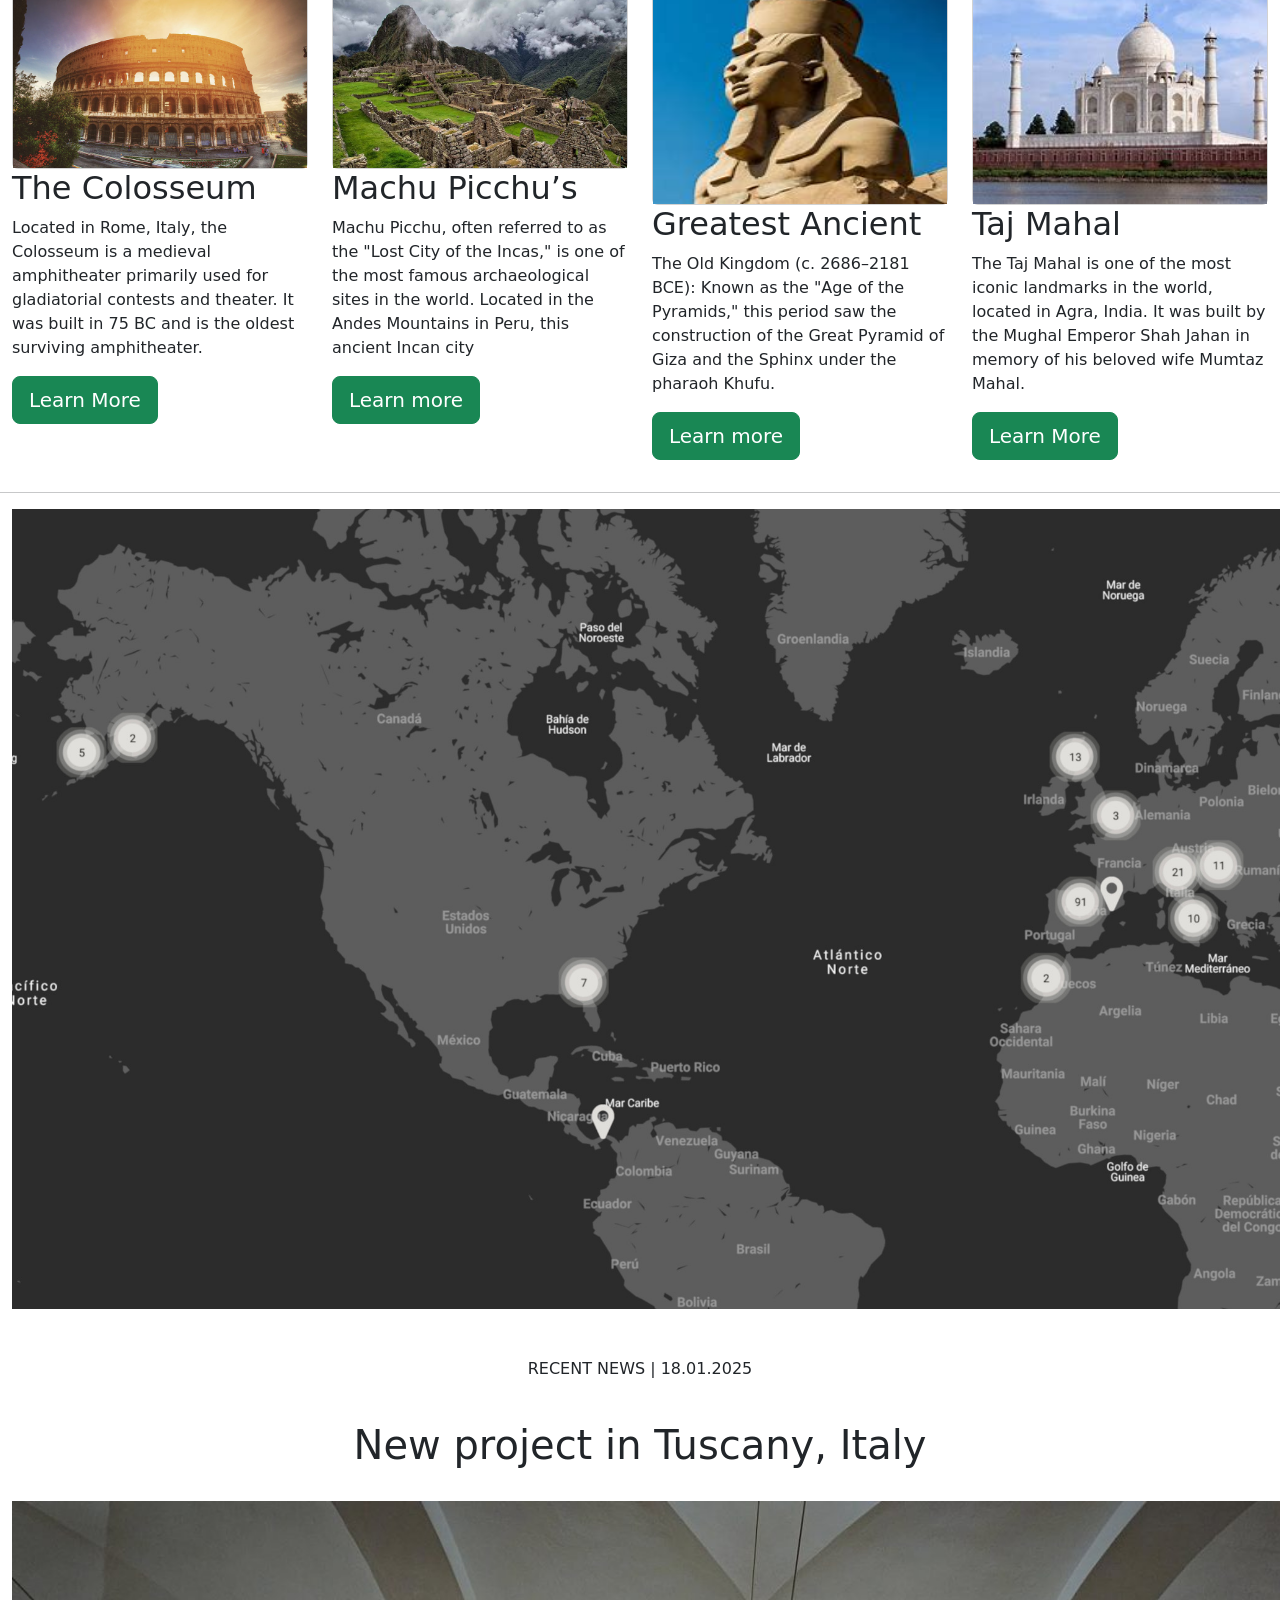
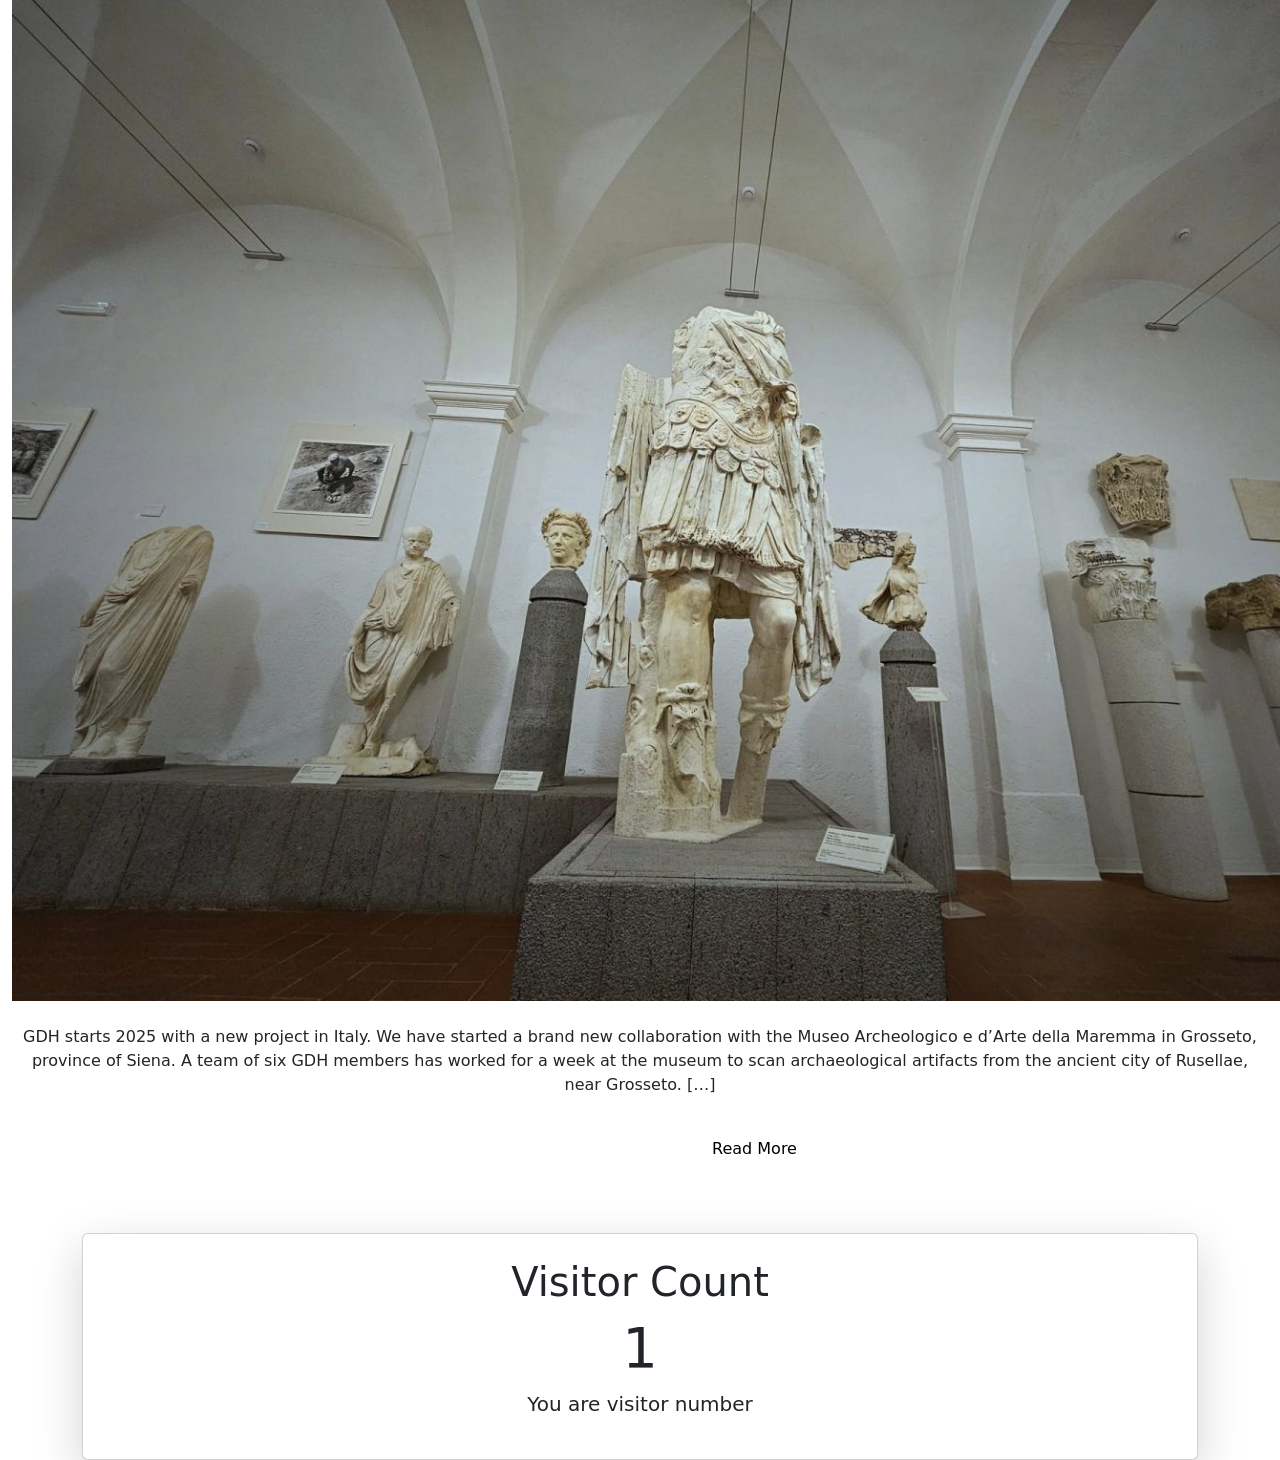
==== commit b6b314e0: "Section for about us changed by sir hassan" ====
--- a/index.html
+++ b/index.html
@@ -58,45 +58,35 @@
             <hr>
             <br>
             <br>
-
-
-            <div class="parent">
-                <div class="child">
-                <img   class="img1" src="historical monument.jpg" alt=""  > </div>
-                <div class="container">
-                  <div class="row">
-                      <div class="col-12 text-center">
-                          <h3>We use digital visualization, 3D virtualization, <br>
-                              geospatial informatics and 
-                              open access <br>
-                               solutions</h3>
-                      </div>
-                      <hr>
-                      <br>
-
-                  </div>
-                  
-                  <div class="row">
-                      <div class="col-12, text-center">
-                              <p>Global Digital Heritage (GDH) is a not-for-profit, private research and education organization 
-                                dedicated to documenting, monitoring, and preserving our global cultural and 
-                               natural heritage.</p>
-                              
-                                <p class="text-center">
-                                  We use digital visualization, 3D virtualization, geospatial
-                                  informatics, and open access solutions to provide digital data and 3D models to governments, regional 
-                                  institutions, museums, local scholars, and the public. A key element of our 
-                                  mission is the Openness of science—we make all data freely available 
-                                  to the world in support of cultural heritage, heritage management, 
-                                  education, public access, scientific research, and to enhance the digital 
-                                  humanities.
-                              </p>
-                              
-                      </div>
-                  </div>
+            <div class="container-fluid">
+              <div class="row">
+                <div class="col-lg-6" style="border-right: 2px solid black;">
+                  <img src="historical monument.jpg" class="w-100" alt="">
+                </div>
+                <div class="col-lg-6 text-center">
+                  <h3>We use digital visualization, 3D virtualization, <br>
+                    geospatial informatics and 
+                    open access <br>
+                     solutions</h3>
+                     <hr>
+                     <p>Global Digital Heritage (GDH) is a not-for-profit, private research and education organization 
+                      dedicated to documenting, monitoring, and preserving our global cultural and 
+                     natural heritage.</p>
+                    
+                      <p class="text-center">
+                        We use digital visualization, 3D virtualization, geospatial
+                        informatics, and open access solutions to provide digital data and 3D models to governments, regional 
+                        institutions, museums, local scholars, and the public. A key element of our 
+                        mission is the Openness of science—we make all data freely available 
+                        to the world in support of cultural heritage, heritage management, 
+                        education, public access, scientific research, and to enhance the digital 
+                        humanities.
+                    </p>
+                </div>
               </div>
-              
-                </div>
+            </div>
+
+         
             </div>
             <hr>
 
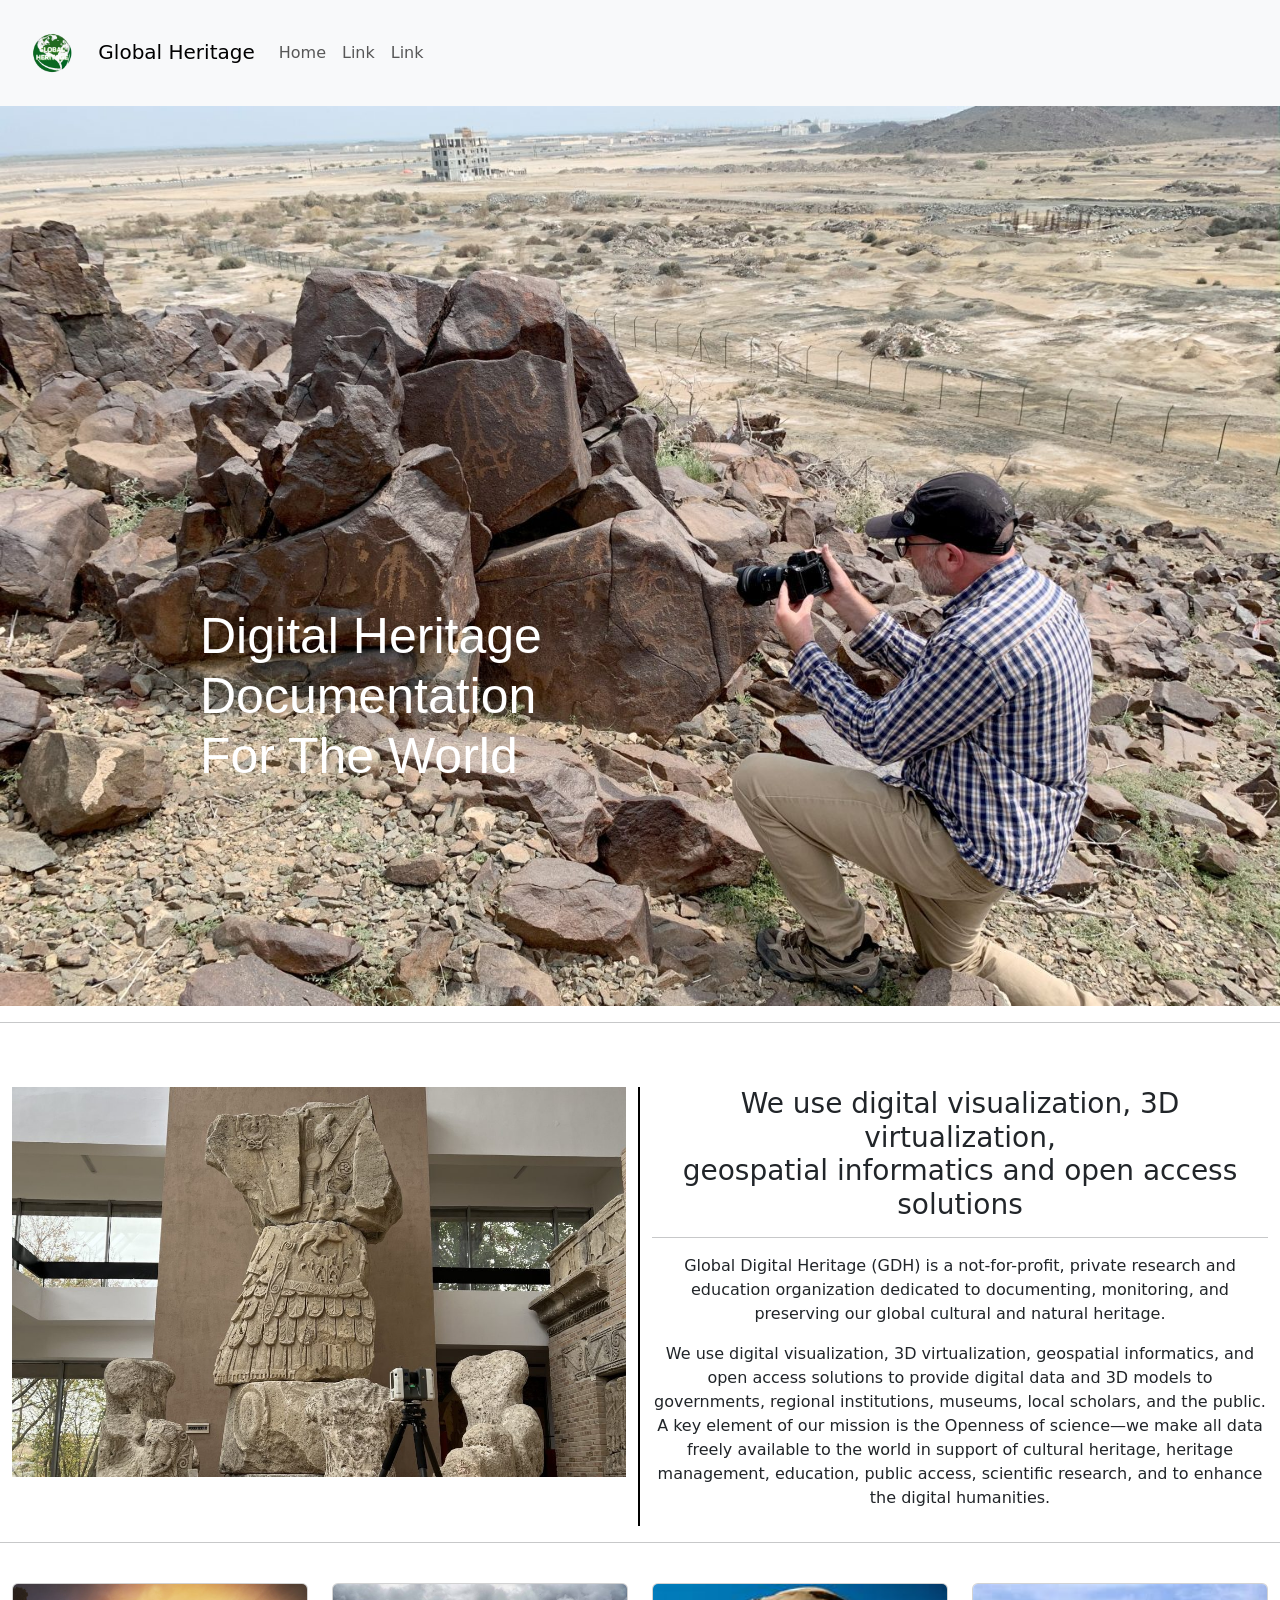
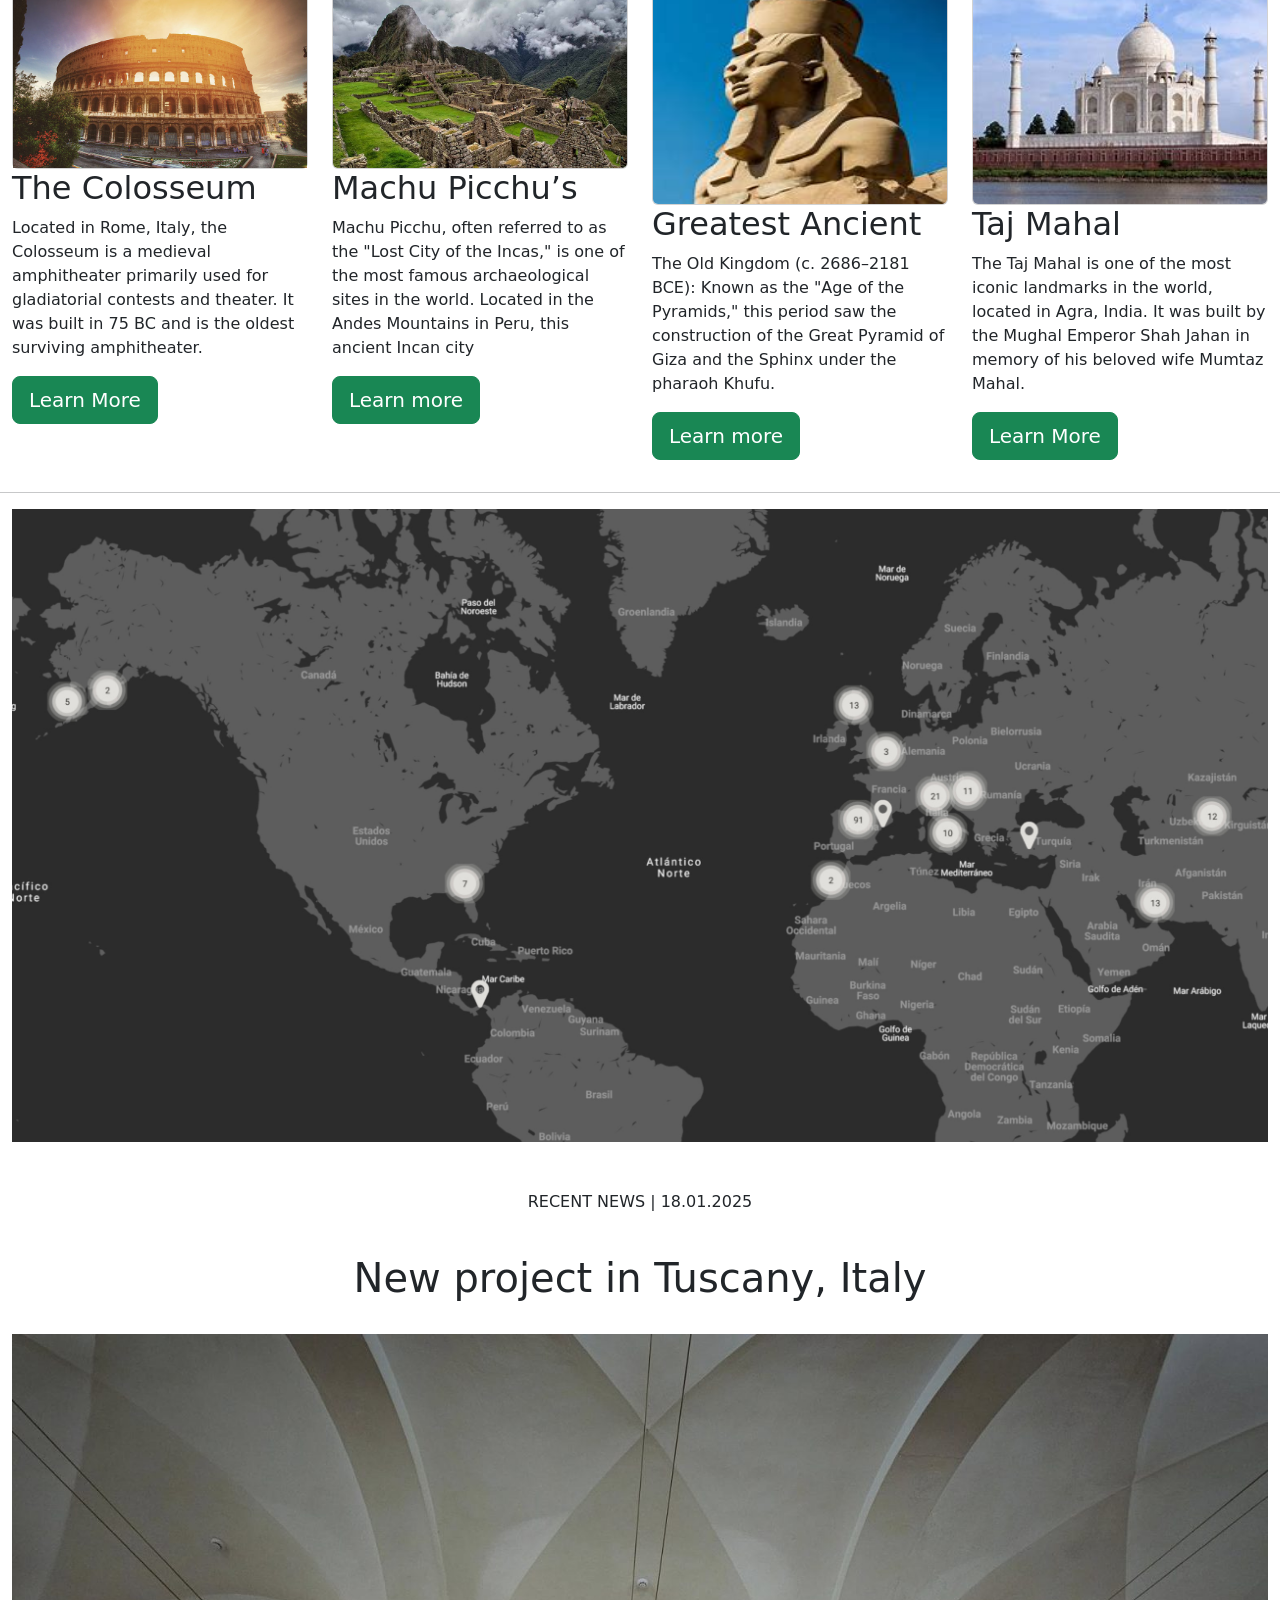
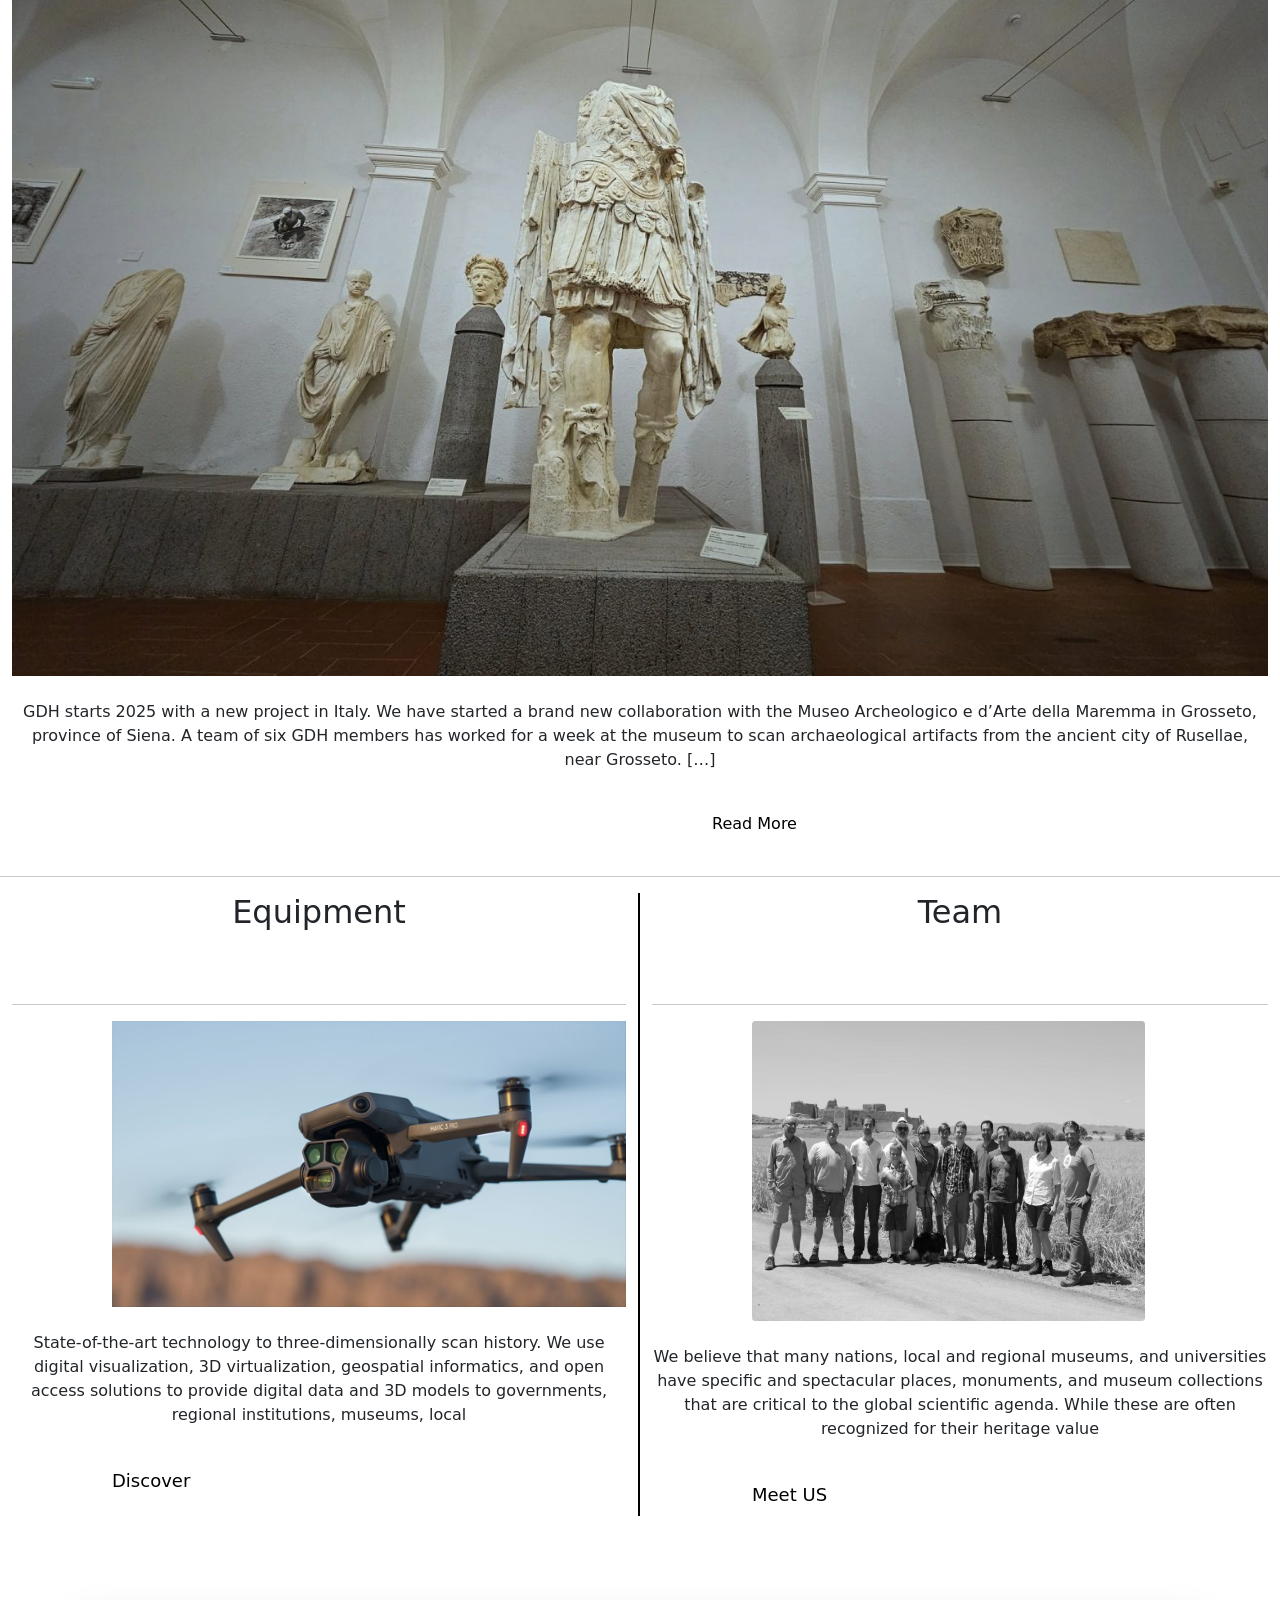
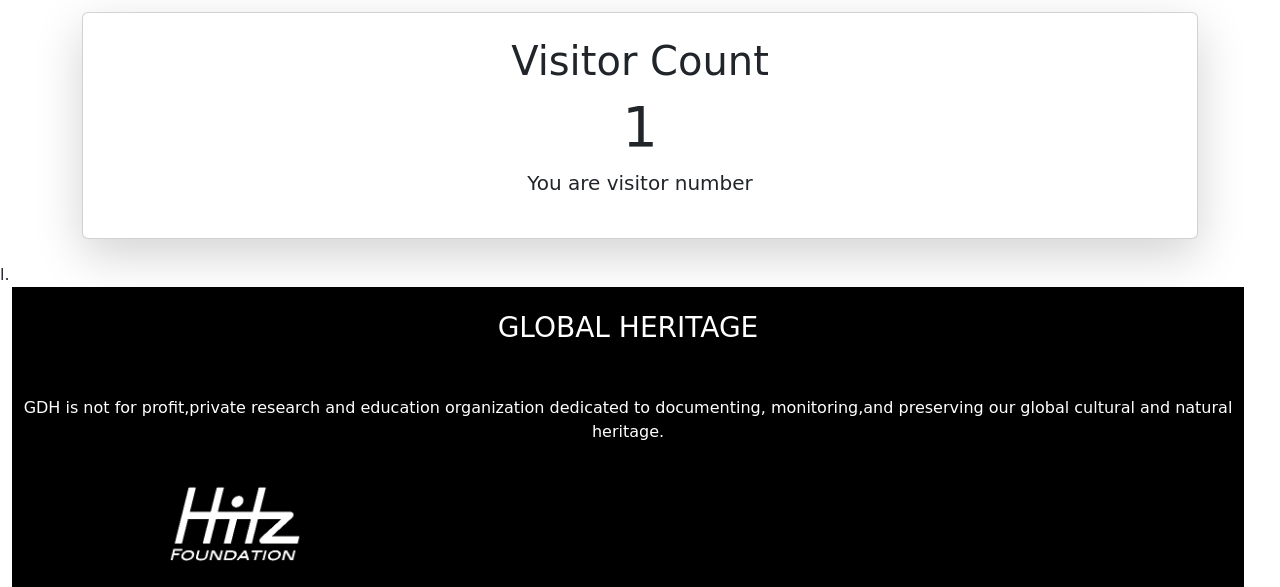
==== commit 63630403: "Home Page Finalized" ====
--- a/index.html
+++ b/index.html
@@ -1,7 +1,7 @@
 <!doctype html>
 <html lang="en">
     <head>
-        <title>Title</title>
+        <title>GLOBAL HERITAGE</title>
         <link rel="stylesheet" href="style.css">
         <!-- Required meta tags -->
         <meta charset="utf-8" />
@@ -33,10 +33,10 @@
                         <a class="nav-link active, p-right-20px" aria-current="page" href="#"> Home</a>
                       </li>
                       <li class="nav-item">
-                        <a class="nav-link" href="#">Link</a>
+                        <a class="nav-link " href="#">Link</a>
                       </li>
                          <li class="nav-item">
-                        <a class="nav-link" href="#">Link</a>
+                        <a class="nav-link anchor1" href="#">Link</a>
                       </li>
                       
                     </ul>
@@ -195,7 +195,7 @@
                        <div class="card-title">
                         
                         <div class="card">
-                          <img src="Machu-Picchu.jpg" alt="">
+                          <img src="Machu-Picchu.jpg" class="card-img">
                        </div>
                       
                         <div class="card-body">
@@ -282,7 +282,7 @@
                      <div class="card-title">
                       
                       <div class="card">
-                        <img class="ancient" src="download.jpeg" alt="">
+                        <img class="ancient card-img" src="download.jpeg" alt="">
                      </div>
                     
                       <div class="card-body">
@@ -374,7 +374,7 @@
                   <div class="card-title">
                     
                     <div class="card">
-                      <img src="taj mahal.jpeg" class="card-img-top tajmahal" alt="">
+                      <img src="taj mahal.jpeg " class="card-img tajmahal" alt="">
                       <!-- Optional card body if you want to add text below the image -->
                   </div>
                   
@@ -486,7 +486,7 @@
           <div class="container-fluid">
             <div class="row">
               <div class="col-12">
-                <img class="maps" src="map.jpeg" alt="">
+                <img class="maps img-fluid" src="map.jpeg" alt="">
               </div>
             </div>
           </div>
@@ -500,7 +500,7 @@
               <br>
               <h1 class="italy">New project in Tuscany, Italy</h1>
               <br>
-              <img class="newproject" src="italyy.jpg" alt="">
+              <img class="newproject img-fluid" src="italyy.jpg" alt="">
               <br>
               <br>
 
@@ -517,7 +517,52 @@
             </div>
           </div>
           <br>
-       
+          <hr>
+
+<div class="container-fluid">
+  <div class="row">
+    <div class="col-lg-6" style="border-right: 2px solid black;">
+      <h2 class="text-center">Equipment</h2>
+      <br>
+      <br>
+      <hr>
+
+      <img class="drone img-fluid" src="drone.jpg"  alt="">
+      <br>
+      <br>
+
+      <p class="text-center">
+        State-of-the-art technology to three-dimensionally scan history. We use digital visualization, 3D virtualization, geospatial informatics, and open access solutions to provide digital data and 3D models to governments, regional institutions, museums, local
+      </p>
+      <br>
+      <a class="discover" href="https://globaldigitalheritage.org/equipment/">Discover</a>
+    </div>
+    <div class="col-lg-6 mb-2">
+      <h2 class="text-center">Team</h2>
+      <br>
+      <br>
+      <hr>
+
+      <img class="team" src="team.jpg" alt="">
+      <br>
+      <br>
+     <p class="text text-center">We believe that many nations, local and regional museums, and universities have specific and spectacular places, monuments, and museum collections that are critical to the global scientific agenda. While these are often recognized for their heritage value</p>
+     <br>
+     <a class="meet" href="https://globaldigitalheritage.org/team/">Meet US</a>
+     <br>
+  
+     
+      
+    </div>
+  </div>
+
+</div>
+<br>
+<br>
+
+
+
+          
           
           
     <div class="container text-center mt-5">
@@ -551,8 +596,28 @@
   <script src="https://stackpath.bootstrapcdn.com/bootstrap/4.5.2/js/bootstrap.min.js"></script>
        
         </main>
+        <br>
+        l.
         <footer>
-            <!-- place footer here -->
+          <div class="container-fluid">
+            <div class="row">
+              <div class="col-12 col-lg-6">
+                <div class="footer">
+                  <br>
+          
+                  <h3 class="text text-center Global">GLOBAL HERITAGE</h3>
+                  <br>
+               <p class="text-center base">
+                GDH is not for profit,private research 
+                and education organization dedicated to 
+                documenting, monitoring,and preserving
+                our global cultural and natural heritage.
+               </p>
+               <br>
+               <img class="descarga" src="descarga-1.png" alt="">
+                </div>
+              </div>
+            </div>
         </footer>
         <!-- Bootstrap JavaScript Libraries -->
         <script
--- a/style.css
+++ b/style.css
@@ -55,7 +55,7 @@
 }
 .tajmahal
 {
-    height: 220px;
+height: 220px;
 }
 .maps
 {
@@ -85,5 +85,64 @@
     color: black;
     text-decoration: none;
 }
+.anchor1
+{
+    padding-left: 50px;
+}
+.drone
+{
+    padding-left: 100px;
+    height: 300px;
+    
+}
+.team
+{
+    width: 80%;
+    padding-left: 100px;
+    height: 300px;
+}
+.discover{
+    text-decoration: none;
+    color: black;
+    padding-left: 100px;
+    font-size: large;
+}
+.discover:hover
+    {
+      color: greenyellow;
+      
+    }
+    .meet{
+        text-decoration: none;
+        color: black;
+        padding-left: 100px;
+        font-size: large;
+    }
+    .meet:hover
+        {
+          color: greenyellow;
+          
+        }
+.footer
+{
+    
+    height: 300px;
+    width: 200%;
+    background-color: black;
+}
+.base
+{ 
+    padding-top: 20px;
+    color: white;
+}
+.Global
+{
+    color: white;
+}
+.descarga
+{
+    height: 80px;
+    padding-left: 150px;
 
-
+}
+    
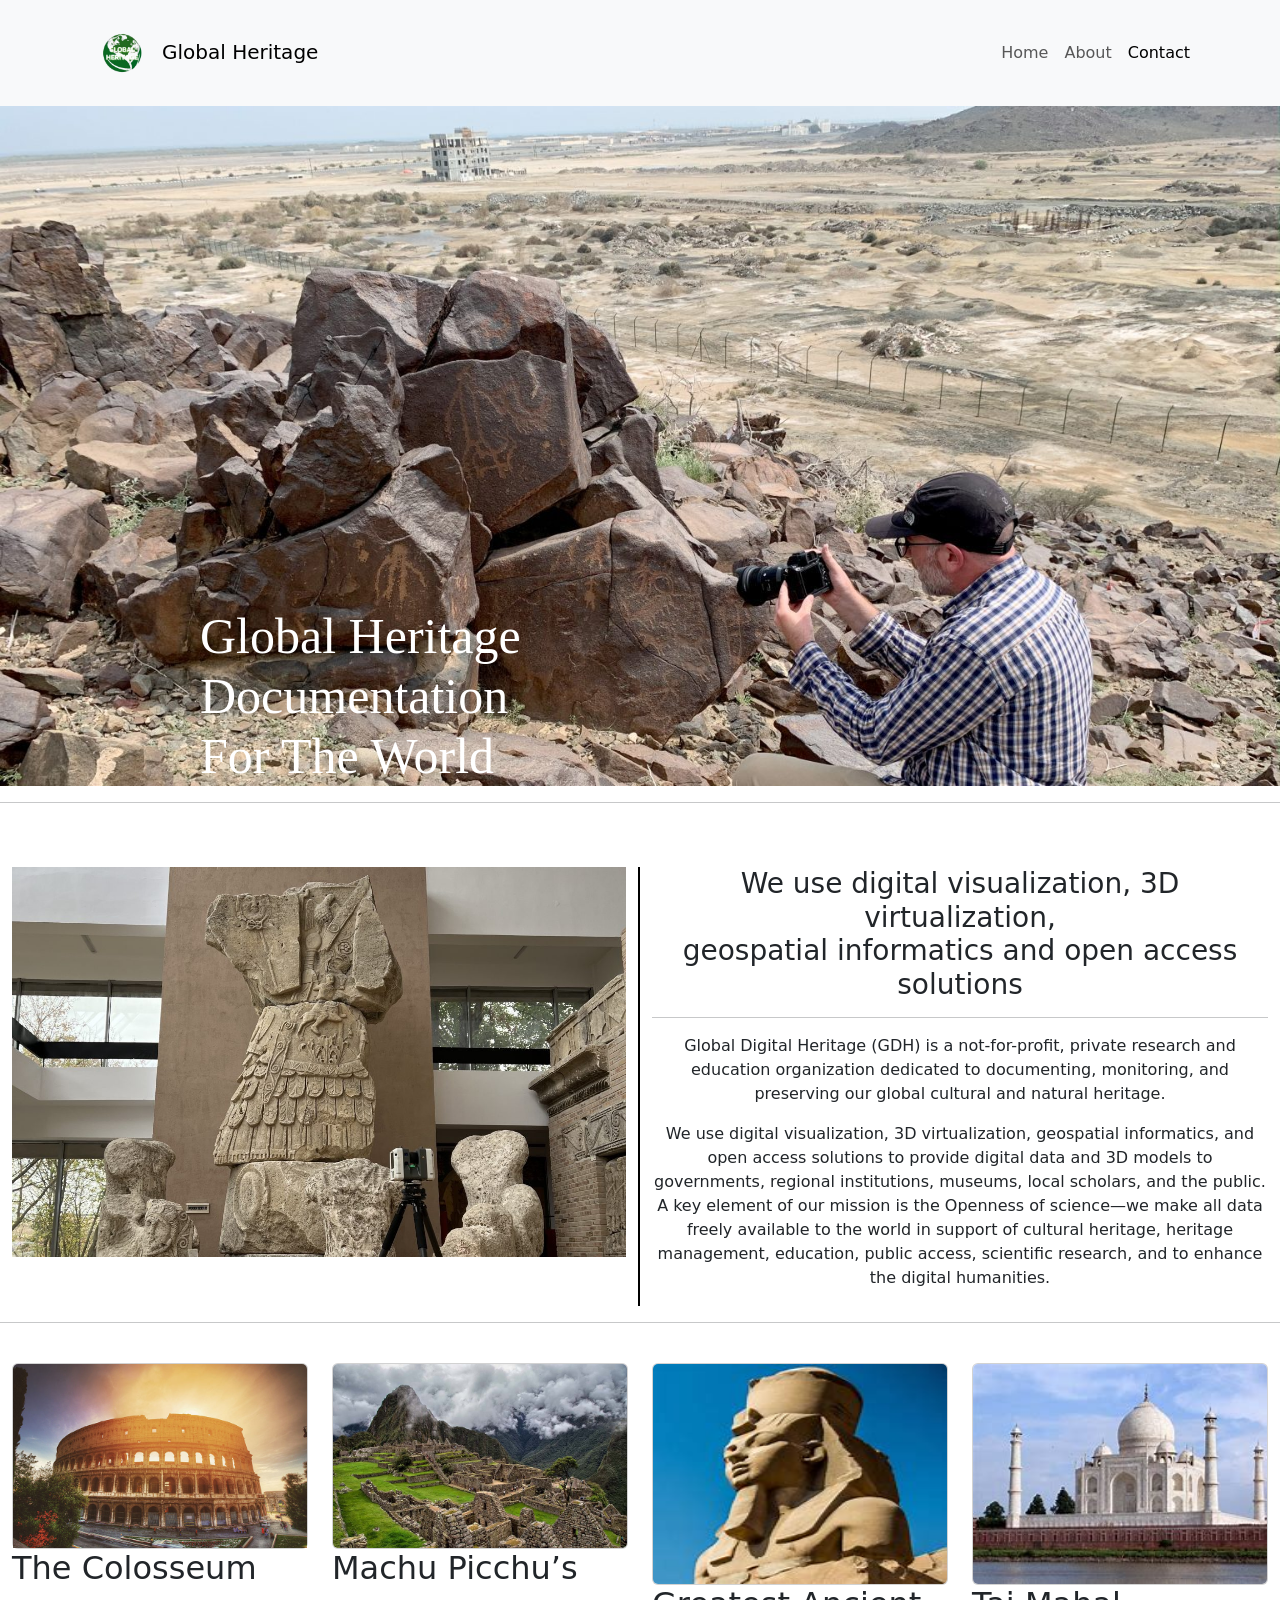
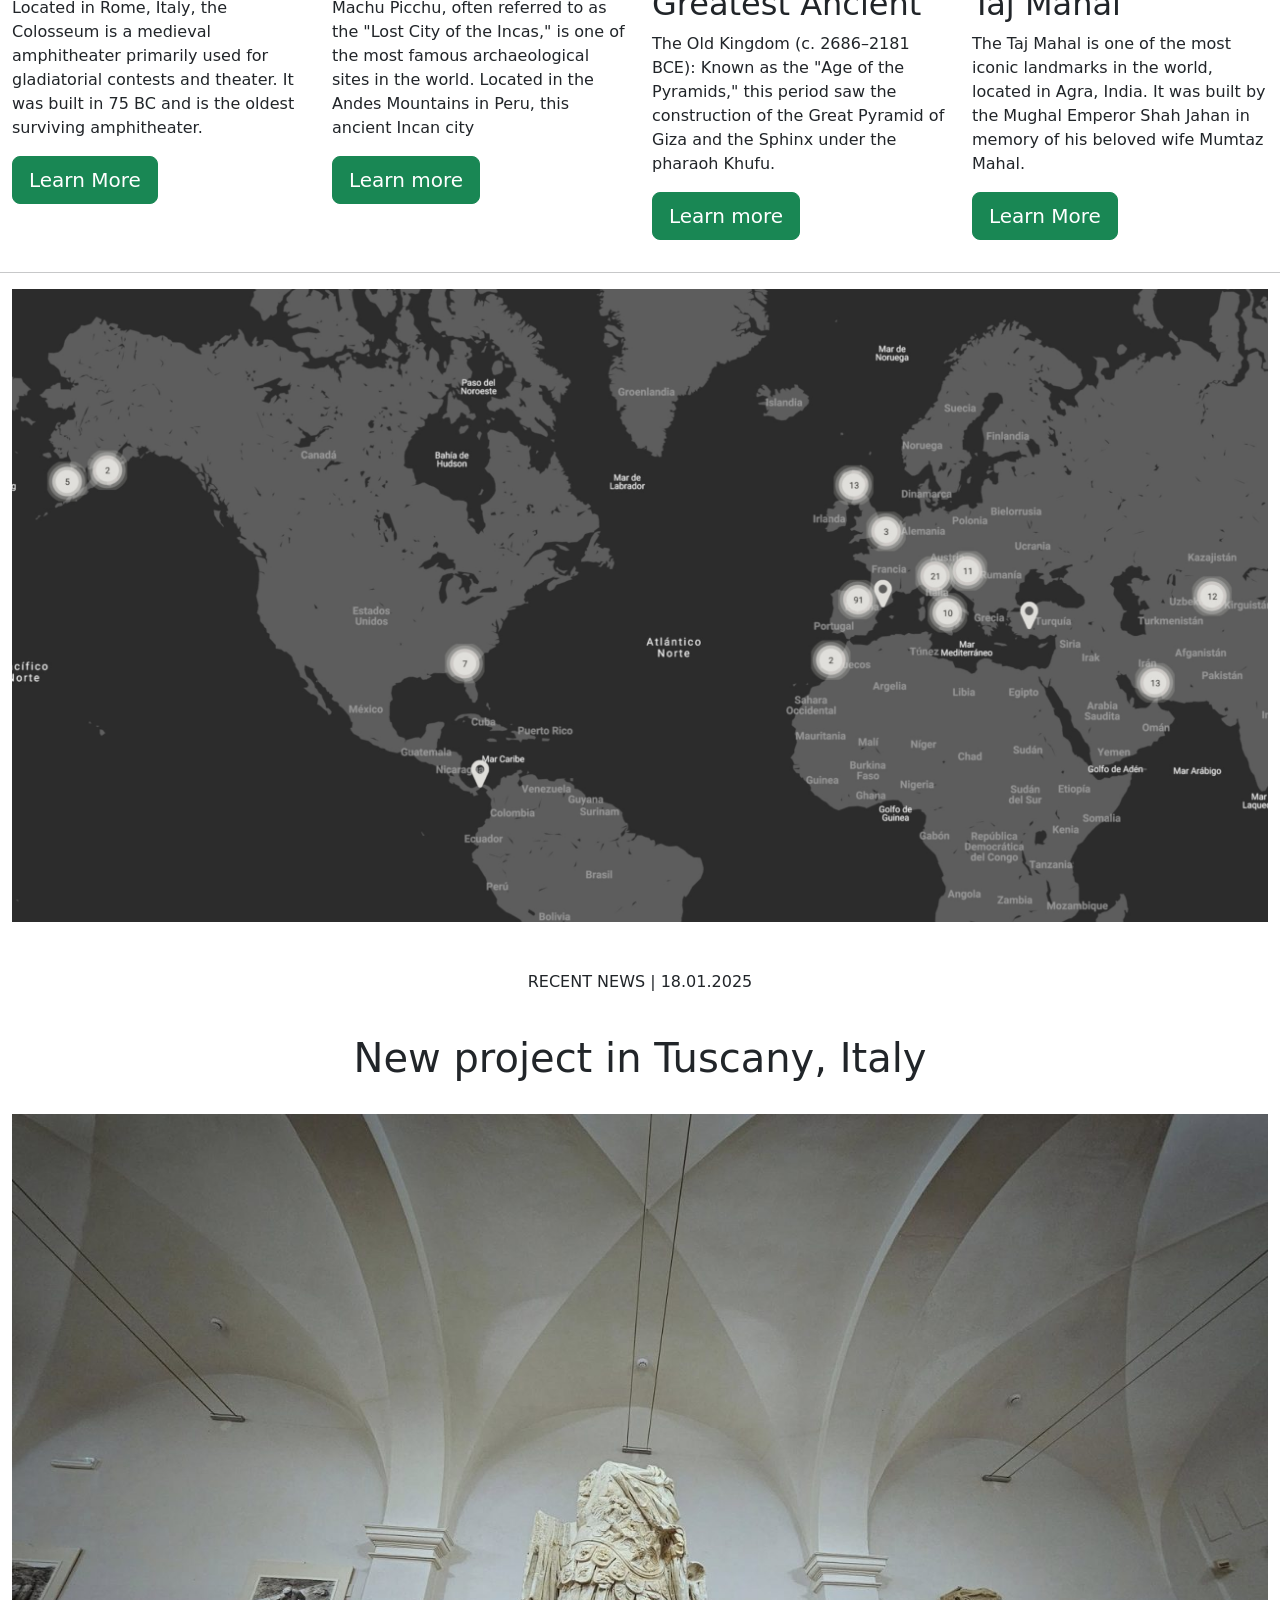
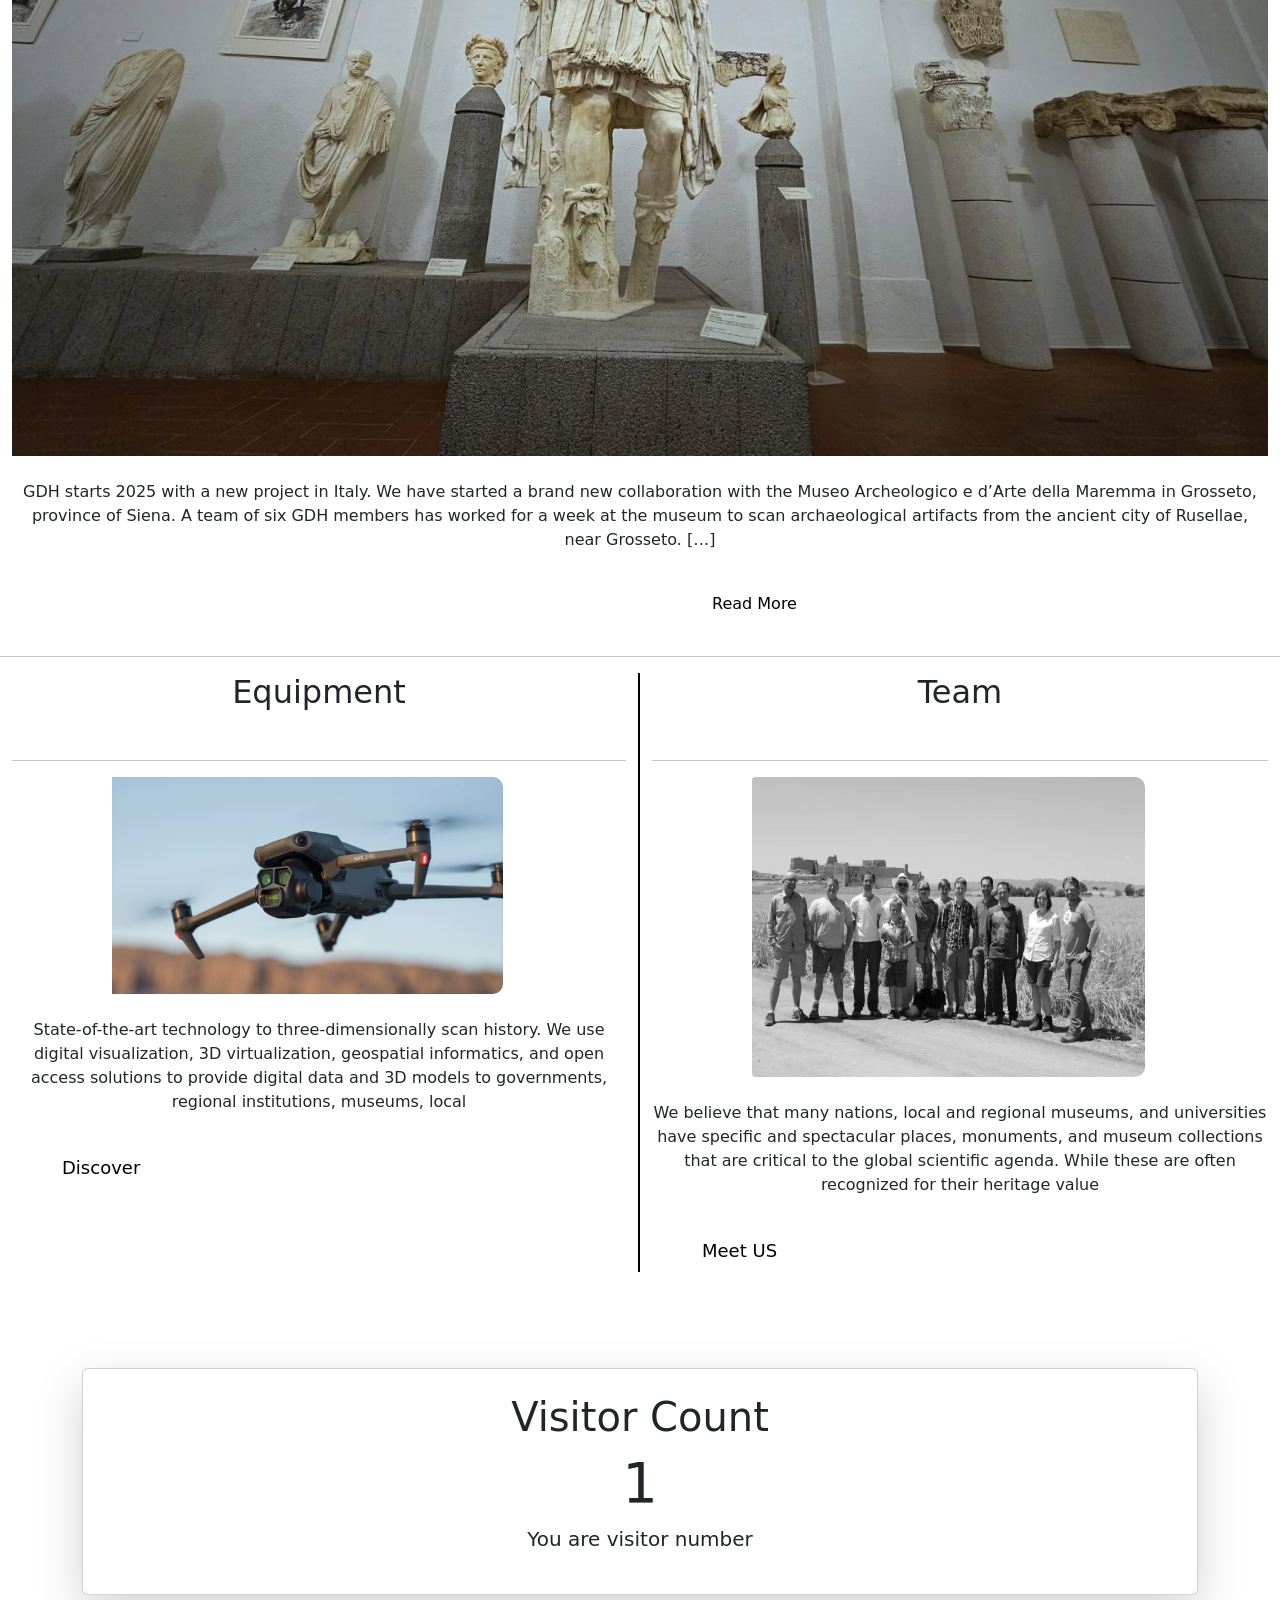
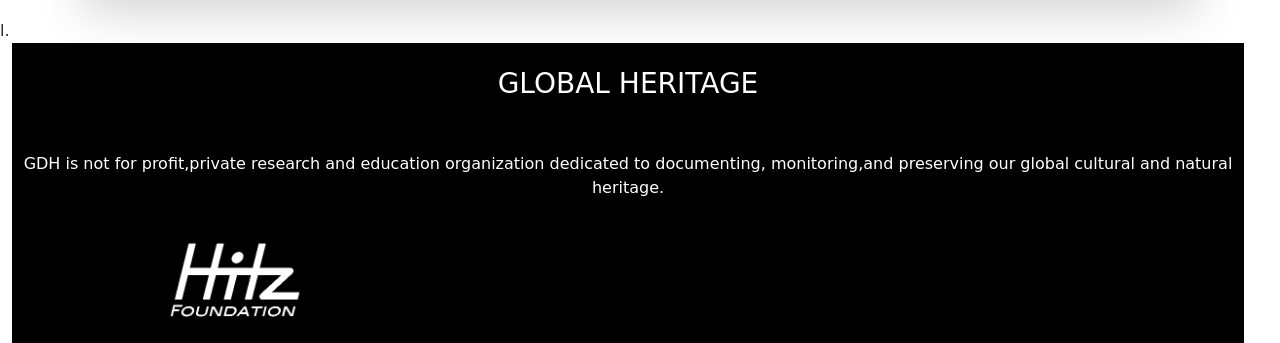
==== commit 1a53bbb8: "Update index.html" ====
--- a/index.html
+++ b/index.html
@@ -21,39 +21,32 @@
 
     <body>
         <header>
-            <nav class="navbar navbar-expand-lg bg-body-tertiary">
-                <div class="container-fluid">
-                  <button class="navbar-toggler"type="button" data-bs-toggle="collapse" data-bs-target="#navbarTogglerDemo01" aria-controls="navbarTogglerDemo01" aria-expanded="false" aria-label="Toggle navigation">
+                <nav class="navbar navbar-expand-lg navbar-light bg-light">
+            <div class="container">
+                <a class="navbar-brand" href="#"><img class="earthh" src="earth.png" alt="">Global Heritage</a>
+                <button class="navbar-toggler" type="button" data-bs-toggle="collapse" data-bs-target="#navbarNav" aria-controls="navbarNav" aria-expanded="false" aria-label="Toggle navigation">
                     <span class="navbar-toggler-icon"></span>
-                  </button>
-                  <div class="collapse navbar-collapse" id="navbarTogglerDemo01">
-                    <a class="navbar-brand"href="#"><img class="earthh" src="earth.png" alt=""> Global Heritage</a>
-                    <ul class="navbar-nav me-auto mb-2 mb-lg-0">
-                      <li class="nav-item">
-                        <a class="nav-link active, p-right-20px" aria-current="page" href="#"> Home</a>
-                      </li>
-                      <li class="nav-item">
-                        <a class="nav-link " href="#">Link</a>
-                      </li>
-                         <li class="nav-item">
-                        <a class="nav-link anchor1" href="#">Link</a>
-                      </li>
-                      
+                </button>
+                <div class="collapse navbar-collapse" id="navbarNav">
+                    <ul class="navbar-nav ms-auto">
+                        <li class="nav-item">
+                            <a class="nav-link" href="#">Home</a>
+                        </li>
+                        <li class="nav-item">
+                            <a class="nav-link" href="about.html">About</a>
+                        </li>
+                        <li class="nav-item">
+                            <a class="nav-link active" aria-current="page" href="contact.html">Contact</a>
+                        </li>
                     </ul>
-                  </div>
                 </div>
-              </nav>
-              
+            </div>
+        </nav>
               
         </header>
         <main>
             <div class="bg">
-                <div class="head"><h1>Digital Heritage
-                    <br>
-                    Documentation
-                    <br>
-                    For The World</h3></div>
-                </h1></div>
+                <div class="head"><h1 style="font-family: Georgia, 'Times New Roman', Times, serif;">Global Heritage<br>Documentation<br>For The World</h1></div>
             </div>
             <hr>
             <br>
@@ -524,7 +517,6 @@
     <div class="col-lg-6" style="border-right: 2px solid black;">
       <h2 class="text-center">Equipment</h2>
       <br>
-      <br>
       <hr>
 
       <img class="drone img-fluid" src="drone.jpg"  alt="">
@@ -539,7 +531,6 @@
     </div>
     <div class="col-lg-6 mb-2">
       <h2 class="text-center">Team</h2>
-      <br>
       <br>
       <hr>
 
--- a/style.css
+++ b/style.css
@@ -6,7 +6,7 @@
 {
     background-image: url(IMG_3407-1536x1152.jpg);
     background-size: cover;
-    height: 100vh;
+    height: 100%;
 }
 .link1 a
 {
@@ -93,6 +93,8 @@
 {
     padding-left: 100px;
     height: 300px;
+     width: 80%; 
+      border-radius: 10px;
     
 }
 .team
@@ -100,27 +102,28 @@
     width: 80%;
     padding-left: 100px;
     height: 300px;
+     border-radius: 10px;
 }
 .discover{
     text-decoration: none;
     color: black;
-    padding-left: 100px;
+    padding-left: 50px;
     font-size: large;
 }
 .discover:hover
     {
-      color: greenyellow;
+      color: gray;
       
     }
     .meet{
         text-decoration: none;
         color: black;
-        padding-left: 100px;
+        padding-left: 50px;
         font-size: large;
     }
     .meet:hover
         {
-          color: greenyellow;
+          color: gray;
           
         }
 .footer
